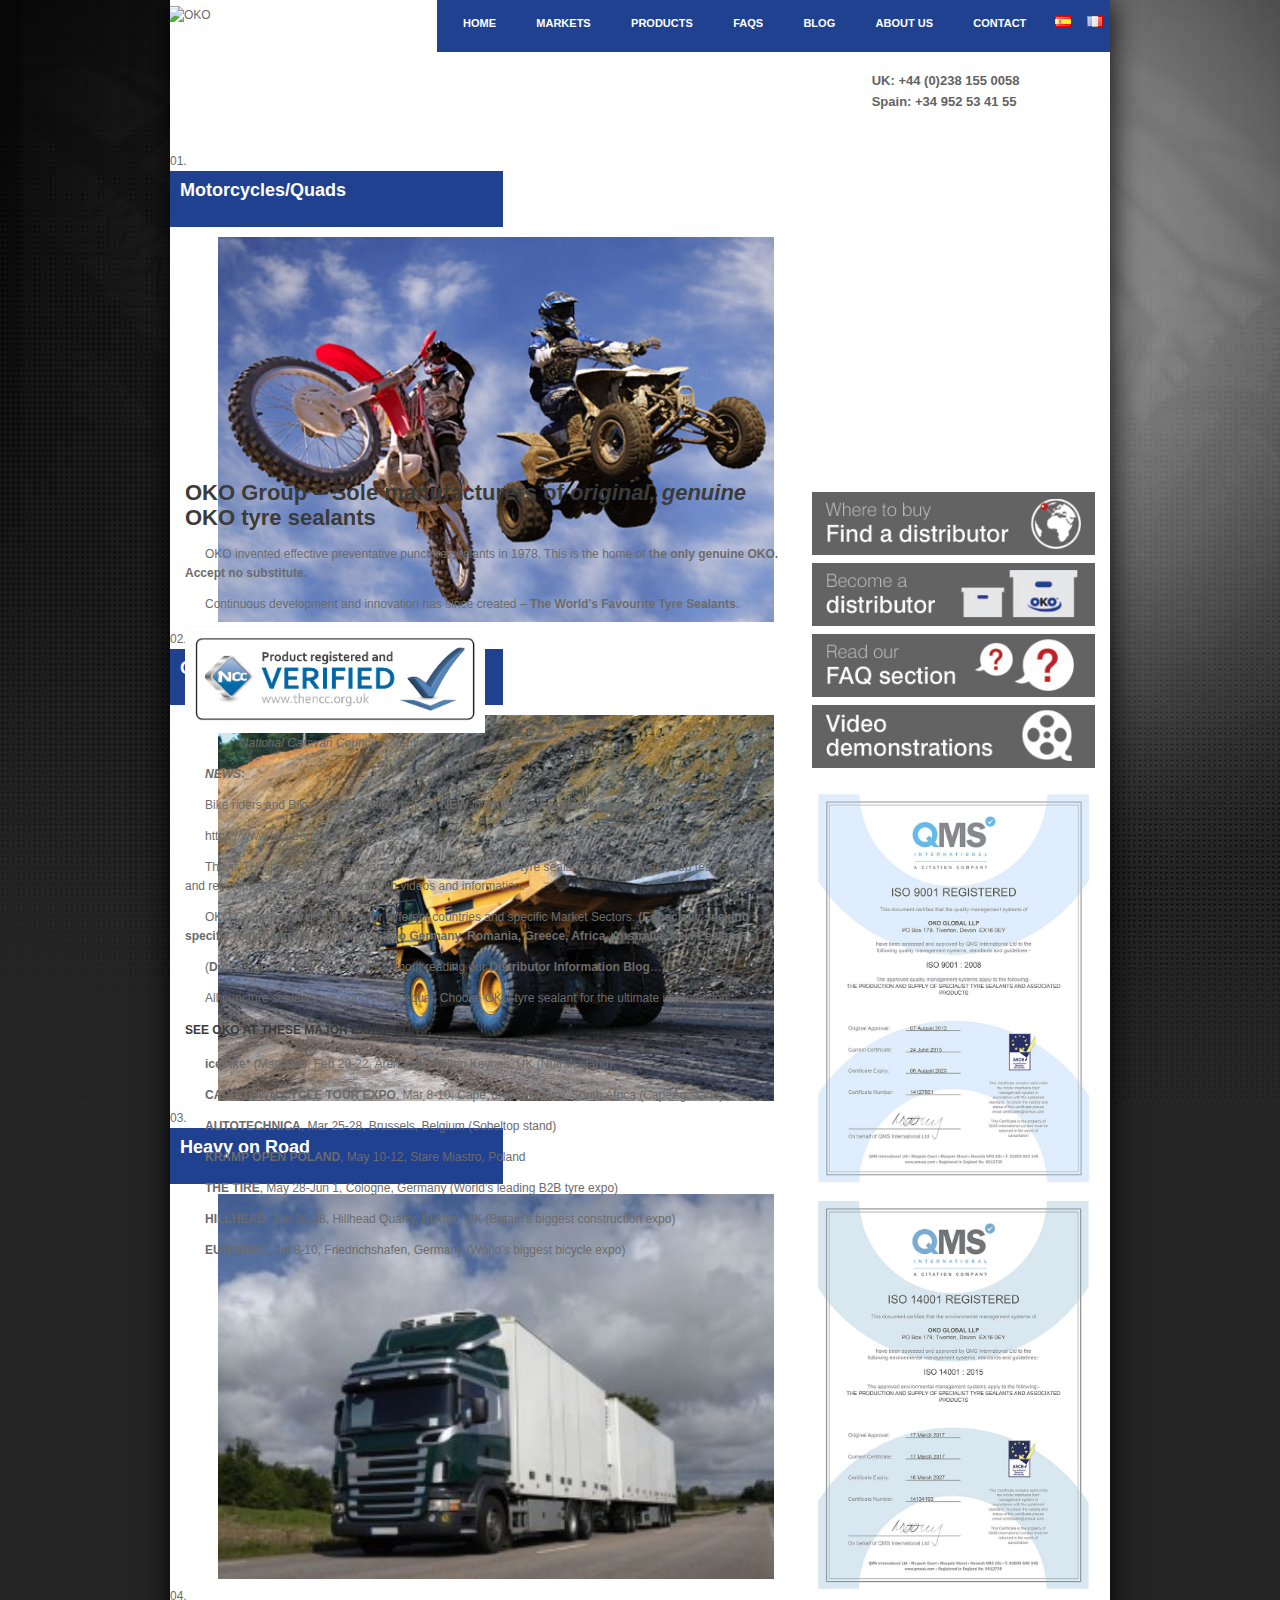
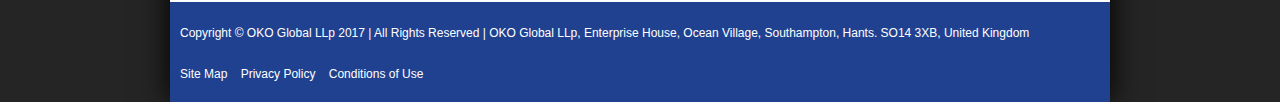
==== index.html @ dd98b9ef "one more test with css for githb pages" ====
<!DOCTYPE html>
<html lang="en">

<head>
    <meta charset="utf-8">
    <meta http-equiv="X-UA-Compatible" content="IE=edge">
    <meta name="viewport" content="width=device-width, initial-scale=1">
    <!-- The above 3 meta tags *must* come first in the head; any other head content must come *after* these tags -->
    <title>Bootstrap 101 Template</title>

    <!-- Bootstrap -->
    <link href="css/bootstrap.min.css" rel="stylesheet">
    <link href="css/liteAccordion.css" rel="stylesheet">
    <link href="css/custom.css" rel="stylesheet">
    <link href="css/larks.css" rel="stylesheet">

    <!-- HTML5 shim and Respond.js for IE8 support of HTML5 elements and media queries -->
    <!-- WARNING: Respond.js doesn't work if you view the page via file:// -->
    <!--[if lt IE 9]>
      <script src="https://oss.maxcdn.com/html5shiv/3.7.3/html5shiv.min.js"></script>
      <script src="https://oss.maxcdn.com/respond/1.4.2/respond.min.js"></script>
    <![endif]-->
</head>

<body>
    <div class="wrapper">
        <!--header starts -->
        <header id="mainHeader" class=" light_menu ">

            <!-- Logo Start -->
            <div id="logo" class="clearfix">



                <a href="http://www.oko.com" style="width:220px;">
                    <img class="default" src="http://www.oko.com/wp-content/uploads/2013/11/OKO-logo4.png" alt="OKO">
                    <img class="retina" src="http://www.oko.com/wp-content/uploads/2013/11/OKO-logo4.png" alt="OKO">
                </a>

            </div>
            <!-- Logo End -->

            <!-- Widgets Start -->
            <div id="headerWidgets" class="clearfix">
                <div class="left clearfix">
                </div>
                <div class="right clearfix">
                </div>
            </div>
            <!-- Widgets End -->

            <!-- Menu Start -->
            <nav class="navbar navbar-default">
                <!-- Brand and toggle get grouped for better mobile display -->
                <div class="navbar-header">
                    <button type="button" class="navbar-toggle collapsed" data-toggle="collapse" data-target="#navItems" aria-expanded="false">
                            <span class="sr-only">Toggle navigation</span>
                            <span class="icon-bar"></span>
                            <span class="icon-bar"></span>
                            <span class="icon-bar"></span>
                        </button>
                    <a class="navbar-brand hidden-sm hidden-lg hidden-md" href="#">Navigation</a>
                </div>

                <!-- Collect the nav links, forms, and other content for toggling -->
                <div class="collapse navbar-collapse" id="navItems">
                    <div id="menu">
                        <ul class="nav navbar-nav navbar-right clearfix" id="menu-menu-1">
                            <li id="menu-item-1115" class="selected menu-item"><a href="http://www.oko.com/">Home</a></li>
                            <li id="menu-item-1133" class="menu-item"><a href="http://www.oko.com/markets/">Markets</a></li>
                            <li id="menu-item-1118" class="menu-item"><a href="http://www.oko.com/products/">Products</a></li>
                            <li id="menu-item-1117" class="menu-item"><a href="http://www.oko.com/faqs/">FAQs</a></li>
                            <li id="menu-item-1151" class="menu-item"><a href="http://www.oko.com/blog/">Blog</a></li>
                            <li id="menu-item-1084" class="menu-item"><a href="http://www.oko.com/about-us/">About Us</a></li>
                            <li id="menu-item-947" class="menu-item"><a href="http://www.oko.com/contact/">Contact</a></li>
                            <li id="menu-item-1461-es" class="menu-item lang-item">
                                <a href="http://www.oko.com/es/"><img src="[data-uri]"
                                        title="Español" alt="Español"></a>
                            </li>
                            <li id="menu-item-1461-fr" class="menu-item lang-item">
                                <a href="http://www.oko.com/fr/"><img src="[data-uri]"
                                        title="Français" alt="Français"></a>
                            </li>
                        </ul>
                    </div>
                </div>
                <!-- /.navbar-collapse -->
            </nav>
            <div class="header-details">
                <div class="row">
                    <div class="col-md-8 col-sm-8 col-xs-12 pull-right">
                        <h3 class="tel">UK: +44 (0)238 155 0058</h3>
                        <h3 class="tel">Spain: +34 952 53 41 55</h3>
                    </div>
                    <div class="col-md-4 col-sm-4">

                        <a class="rbButton light large" href="http://www.oko.com/distributor-portal " target="_self">Distributor Login</a>

                    </div>

                </div>
            </div>
        </header>
        <!--header Ends  -->

        <!--accordion starts  -->
        <div id="acc-slider">
            <ol>
                <li>
                    <h2><span>Motorcycles/Quads</span></h2>
                    <div><img class="img-responsive" src="images/MotorcyclesQuadsAccordion.jpg" alt="MotoQuadsAccordion" style="width:100%;"></div>
                </li>
                <li>
                    <h2><span>OffRoad</span></h2>
                    <div><img class="img-responsive" src="images/OffRoadConstructionA.jpg" alt="OffRoadConstructionA" style="width:100%;"></div>
                </li>
                <li>
                    <h2><span>Heavy on Road</span></h2>
                    <div><img class="img-responsive" src="images/OnRoadHeavyHome.jpg" alt="OnRoadHeavyHome" style="width:100%;"></div>
                </li>
                <li>
                    <h2><span>Light on Road</span></h2>
                    <div><img class="img-responsive" src="images/LightonRoadAccordion.jpg" alt="LightonRoadAccordion" style="width:100%;"></div>
                </li>
                <li>
                    <h2><span>Mobility</span></h2>
                    <div><img class="img-responsive" src="images/mobility.jpg" alt="mobility" style="width:100%;"></div>
                </li>
                <li>
                    <h2><span>Bicycles</span></h2>
                    <div><img class="img-responsive" src="images/bikeAccordion.png" alt="bikeAccordion" style="width:100%;"></div>
                </li>
                <li>
                    <h2><span>Military</span></h2>
                    <div><img class="img-responsive" src="images/military-banner.gif" alt="military-banner" style="width:100%;"></div>
                </li>
                <li>
                    <h2><span>Product Range</span></h2>
                    <div><img class="img-responsive" src="images/OKORangeAccordion.jpg" alt="OKORangeAccordion" style="width:100%;"></div>
                </li>
            </ol>
            <noscript>
                <p>Please enable JavaScript to get the full experience.</p>
            </noscript>
        </div>

        <!-- accordion ends  -->

        <br>

        <!--article starts  -->
        <article id="content" class="clearfix col-md-8 col-sm-8">
            <div class="mailmunch-forms-before-post" style="display: none !important;"></div>
            <div class="clearfix  row-fluid vc_row-fluid"></div>
            <div class="span12 krown-column-container clearfix column_container"></div>
            <div class="clearfix ">
                <div class="wpb_wrapper"></div>
            </div>
            <h3>OKO Group – Sole manufacturers of <em>original, genuine</em> OKO tyre sealants</h3>
            <p>OKO invented effective preventative puncture sealants in 1978. This is the home of <strong>the only genuine OKO. Accept no substitute.</strong></p>
            <p>Continuous development and innovation has since created –&nbsp;<strong>The World’s Favourite Tyre Sealants</strong>.</p>
            <div id="attachment_2654" style="width: 310px" class="wp-caption alignnone">
                <img class="size-medium wp-image-2654" src="images/NCClogo.png" alt="NCC Verified logo" width="300" height="107">
                <p class="wp-caption-text"><em>National Caravan Council – ‘Verified’ logo</em></p>
                <div class="mailmunch-forms-in-post-middle" style="display: none !important;"></div>
            </div>
            <p><strong><em>NEWS</em>:</strong></p>
            <p><b>Bike riders and Bike Dealers: Check out the </b><strong>NEW @OKOBike Facebook page:&nbsp;</strong></p>
            <p><b><a href="https://www.facebook.com/OKOBike/">https://www.facebook.com/OKOBike/</a></b></p>
            <p>This is THE place to see news and stories about OKO bike tyre sealants and the World Cup teams that use and recommend them – packed full with videos and information.</p>
            <p>OKO Group seeks distributors for different countries and specific Market Sectors. <strong>(Especially seeking specific regions in USA and India; also Germany, Romania, Greece, Africa, Australia, New Zealand…)</strong></p>
            <p>(<strong>Don’t sign</strong> with any tyre sealant without reading our <strong>Distributor Information&nbsp;<a href="http://www.oko.com/blog/" target="_blank">Blog</a></strong>…)</p>
            <p>All puncture sealants are not created equal. Choose OKO tyre sealant for the ultimate in protection.</p>
            <h6>SEE OKO AT THESE MAJOR EXHIBITIONS:</h6>
            <p><strong><a href="https://www.icebike.co.uk/">icebike*</a> </strong>(Madison), Feb 20-22, Arena MK, Milton Keynes, UK (Nutrak stand)</p>
            <p><a href="http://expo.capetowncycletour.com/expo-info/admission/" target="_blank"><strong>CAPE TOWN CYCLE TOUR EXPO</strong></a>, Mar 8-10, Cape Town Stadium, South Africa (CapeAg stand)</p>
            <p><a href="http://www.autotechnica.be/en"><strong>AUTOTECHNICA</strong></a>, Mar 25-28, Brussels, Belgium (Sobeltop stand)</p>
            <p><strong>KRAMP OPEN POLAND</strong>, May 10-12, Stare Miastro, Poland</p>
            <p><a href="http://www.thetire-cologne.com/tire/index-2.php"><strong>THE TIRE</strong></a>, May 28-Jun 1, Cologne, Germany (World’s leading B2B tyre expo)</p>
            <p><a href="https://www.hillhead.com/exhibitors/oko-sales-ltd?&amp;searchTerm=oko&amp;searchgroup=libraryentry-exhibitors#/"><strong>HILLHEAD</strong></a>, Jun 26-28, Hillhead Quarry, Buxton, UK (Britain’s biggest construction expo)</p>
            <p><a href="http://www.eurobike-show.com/"><strong>EUROBIKE</strong></a>, Jul 8-10, Friedrichshafen, Germany (World’s biggest bicycle expo)</p>
            <div class="mailmunch-forms-after-post" style="display: none !important;"></div>
            <div style="clear:both;"></div>
        </article>

        <!--article ends  -->

        <!--sidebar  -->
        <div id="rightsidebar" class="widget-area clearfix col-md-4 col-sm-4 " role="complementary">

            <aside id="meta" class="widget links2">

                <aside id="execphp-2" class="widget widget_execphp">
                    <div class="execphpwidget">
                        <ul>
                            <li>
                                <a class="sidebar-link" id="whereto" href="http://www.oko.com/find-a-distributor"></a>
                            </li>
                            <li>
                                <a class="sidebar-link" id="distributor" href="http://www.oko.com/become-a-distributor"></a>
                            </li>
                            <li>
                                <a class="sidebar-link" id="faq" href="http://www.oko.com/faqs"></a>
                            </li>
                            <li>
                                <a class="sidebar-link" id="demonstrations" href="http://www.oko.com/videos"></a>
                            </li>
                        </ul>
                    </div>
                </aside>
            </aside>

            <a href="http://www.oko.com/wp-content/themes/oko2015/includes/images/ISO-9001.jpg" target="_blank"><img class="certificate" src="images/ISO-9001.jpg"></a>
            <a href="http://www.oko.com/wp-content/themes/oko2015/includes/images/ISO-14001.jpg" target="_blank"><img class="certificate" src="images/ISO-14001.jpg"></a>

        </div>

        <!--sidebar ends  -->

        <!--footer starts  -->
        <footer id="customFooter">
            <div class="copyright clearfix">
                <p>Copyright © OKO Global LLp 2017 | All Rights Reserved | OKO Global LLp, Enterprise House, Ocean Village, Southampton, Hants. SO14 3XB, United Kingdom</p>
            </div>

            <ul class="footer-list">
                <li class="inline-list"><a href="http://www.oko.com/sitemap.html "> Site Map </a></li>
                <li class="inline-list"><a href="http://www.oko.com/privacy-notice "> Privacy Policy </a></li>
                <li class="inline-list"><a href="http://www.oko.com/conditions-of-use "> Conditions of Use</a></li>
            </ul>
        </footer>

        <!--footer ends  -->
    </div>

    <!-- jQuery (necessary for Bootstrap's JavaScript plugins) -->
    <script src="https://ajax.googleapis.com/ajax/libs/jquery/1.12.4/jquery.min.js"></script>
    <!-- Include all compiled plugins (below), or include individual files as needed -->
    <script src="js/bootstrap.min.js"></script>
    <script src="js/liteaccordion.jquery.js"></script>
    <script src="js/custom.js"></script>
</body>

</html>
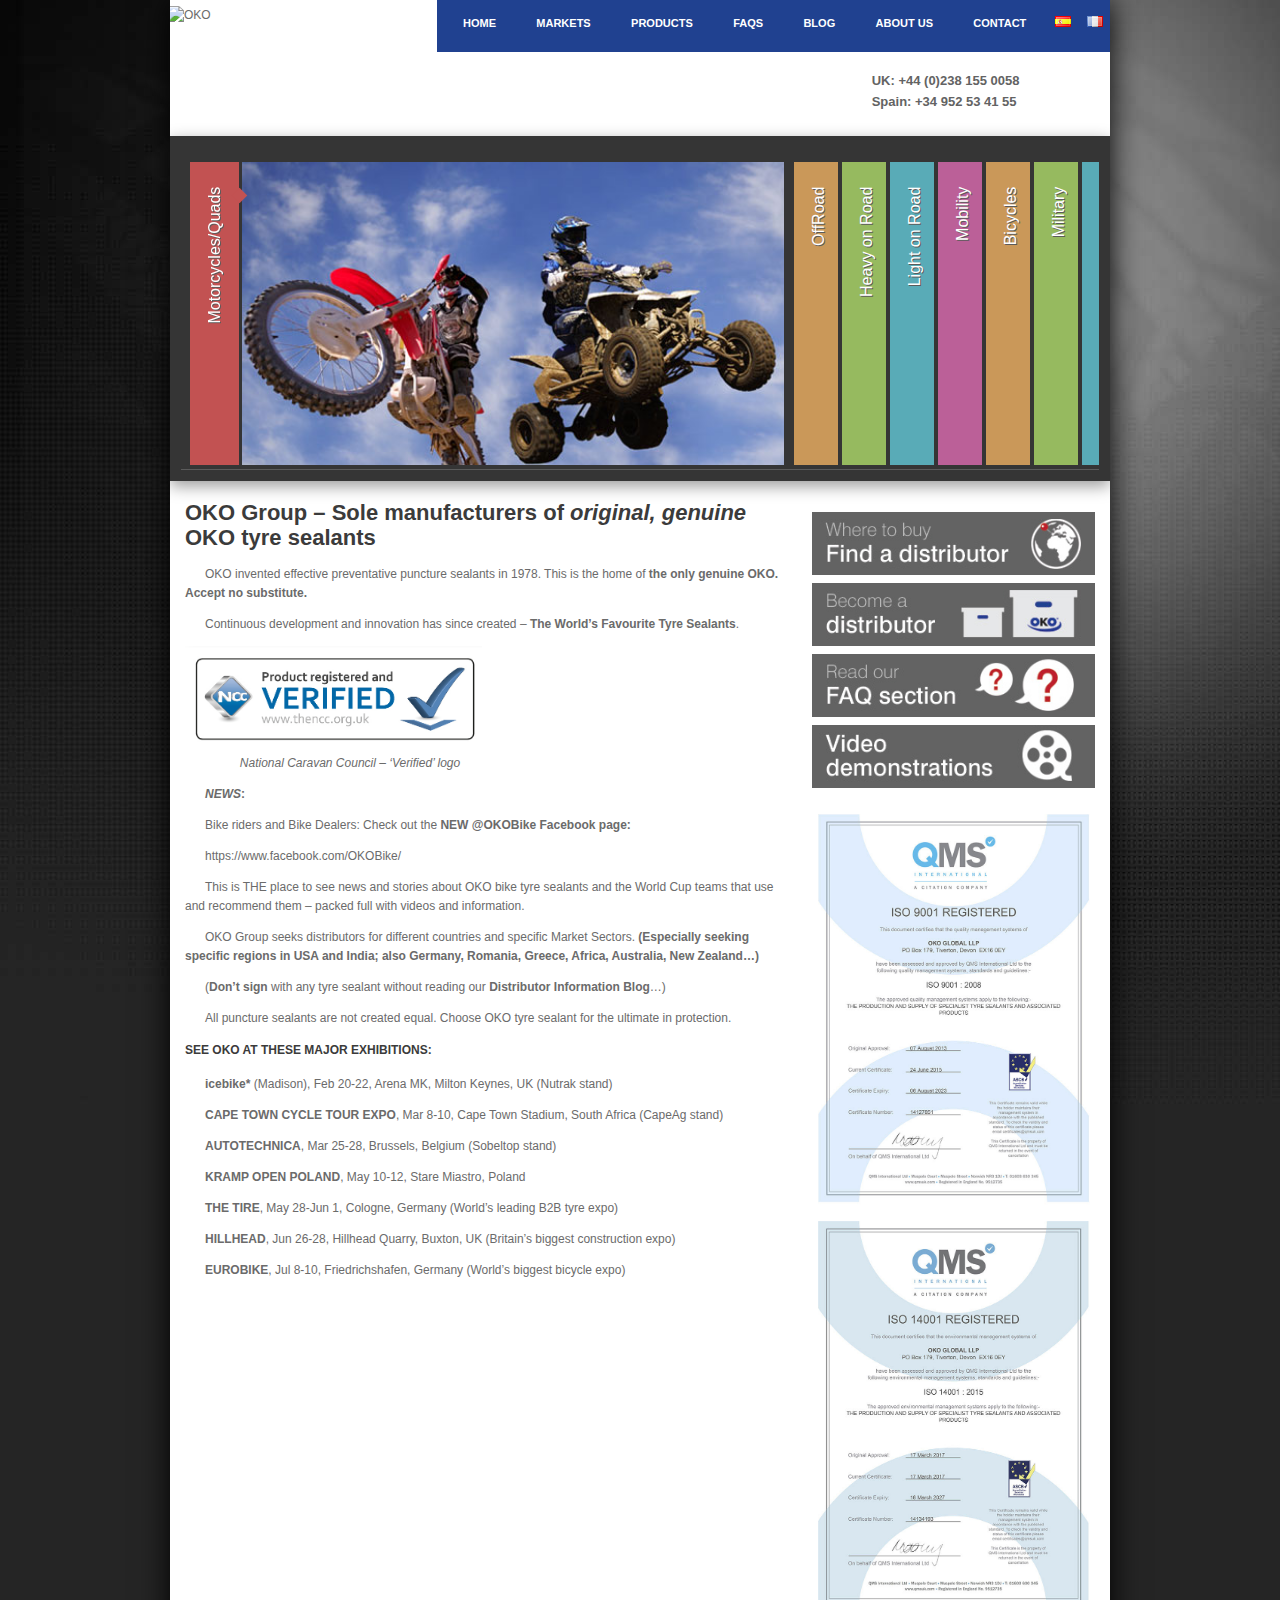
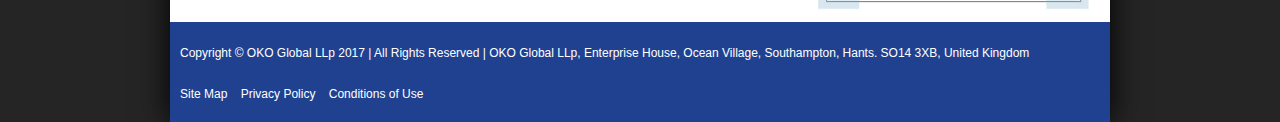
==== commit e198f231: "Update index.html" ====
--- a/index.html
+++ b/index.html
@@ -10,7 +10,7 @@
 
     <!-- Bootstrap -->
     <link href="css/bootstrap.min.css" rel="stylesheet">
-    <link href="css/liteAccordion.css" rel="stylesheet">
+    <link href="css/liteaccordion.css" rel="stylesheet">
     <link href="css/custom.css" rel="stylesheet">
     <link href="css/larks.css" rel="stylesheet">
 
@@ -66,8 +66,8 @@
                 <div class="collapse navbar-collapse" id="navItems">
                     <div id="menu">
                         <ul class="nav navbar-nav navbar-right clearfix" id="menu-menu-1">
-                            <li id="menu-item-1115" class="selected menu-item"><a href="http://www.oko.com/">Home</a></li>
-                            <li id="menu-item-1133" class="menu-item"><a href="http://www.oko.com/markets/">Markets</a></li>
+                            <li id="menu-item-1115" class="selected menu-item"><a href="index.html">Home</a></li>
+                            <li id="menu-item-1133" class="menu-item"><a href="markets.html">Markets</a></li>
                             <li id="menu-item-1118" class="menu-item"><a href="http://www.oko.com/products/">Products</a></li>
                             <li id="menu-item-1117" class="menu-item"><a href="http://www.oko.com/faqs/">FAQs</a></li>
                             <li id="menu-item-1151" class="menu-item"><a href="http://www.oko.com/blog/">Blog</a></li>
@@ -241,4 +241,4 @@
     <script src="js/custom.js"></script>
 </body>
 
-</html>+</html>
--- a/css/liteaccordion.css
+++ b/css/liteaccordion.css
@@ -0,0 +1,482 @@
+@charset 'utf-8';
+
+/*************************************************!
+*
+*   project:    liteAccordion - a horizontal accordion plugin for jQuery
+*   author:     Nicola Hibbert
+*   url:        http://nicolahibbert.com/liteaccordion-v2/
+*   demo:       http://www.nicolahibbert.com/demo/liteAccordion/
+*
+*   Version:    2.1.1
+*   Copyright:  (c) 2010-2012 Nicola Hibbert
+*   Licence:    MIT
+*
+**************************************************/
+
+
+/****************************************** Core */
+
+.liteAccordion {
+    text-align: left;
+    font: 'Helvetica Neue', Verdana, Arial, sans-serif;
+    -webkit-tap-highlight-color: transparent
+}
+
+.liteAccordion>ol {
+    position: relative;
+    overflow: hidden;
+    height: 100%;
+    margin: 0;
+    padding: 0;
+    list-style-type: none
+}
+
+.liteAccordion .slide>h2 {
+    color: black;
+    font-size: 16px;
+    font-weight: normal;
+    margin: 0;
+    z-index: 100;
+    position: absolute;
+    top: 0;
+    left: 0;
+    -webkit-backface-visibility: hidden;
+    /* fixes chrome bug */
+    -webkit-transform: translateX(-100%) rotate(-90deg);
+    -webkit-transform-origin: right top;
+    -moz-transform: translateX(-100%) rotate(-90deg);
+    -moz-transform-origin: right top;
+    -o-transform: translateX(-100%) rotate(-90deg);
+    -o-transform-origin: right top;
+    transform: translateX(-100%) rotate(-90deg);
+    transform-origin: right top;
+}
+
+.liteAccordion .slide>h2 span {
+    display: block;
+    padding-right: 8%;
+    text-align: right;
+    height: 90%;
+    margin-top: 5px;
+    -webkit-user-select: none;
+    -khtml-user-select: none;
+    -moz-user-select: none;
+    -ms-user-select: none;
+    user-select: none;
+}
+
+.liteAccordion .slide>h2 b {
+    display: inline-block;
+    position: absolute;
+    top: 13%;
+    left: 10%;
+    text-align: center;
+    -webkit-transform: rotate(90deg);
+    -moz-transform: rotate(90deg);
+    -o-transform: rotate(90deg);
+    transform: rotate(90deg);
+}
+
+.liteAccordion .slide>h2:hover {
+    cursor: pointer
+}
+
+.liteAccordion .slide>div {
+    height: 100%;
+    position: absolute;
+    top: 0;
+    z-index: 10;
+    overflow: hidden;
+    background: white
+}
+
+.liteAccordion .ap-caption {
+    padding: 10px 15px;
+    position: absolute;
+    bottom: 20px;
+    right: 30px;
+    z-index: 3;
+    background: black;
+    background: rgba(0, 0, 0, 0.7);
+    color: white;
+    -webkit-border-radius: 4px;
+    -moz-border-radius: 4px;
+    border-radius: 4px
+}
+
+.liteAccordion noscript p {
+    padding: 10px;
+    margin: 0;
+    background: white
+}
+
+
+/****************************************** Basic */
+
+.liteAccordion.basic .slide>h2 {
+    background: #333;
+    color: white;
+    line-height: 225%
+}
+
+
+/****************************************** Dark */
+
+.liteAccordion.dark {
+    border: 9px solid #353535;
+    border-bottom-width: 8px;
+    padding: 5px 5px 6px 0;
+    background: #030303;
+    -webkit-box-shadow: 0 -1px 0 #5b5b5b inset, 0 5px 15px rgba(0, 0, 0, 0.4);
+    -moz-box-shadow: 0 -1px 0 #5b5b5b inset, 0 5px 15px rgba(0, 0, 0, 0.4);
+    -ms-box-shadow: 0 -1px 0 #5b5b5b inset, 0 5px 15px rgba(0, 0, 0, 0.4);
+    -o-box-shadow: 0 -1px 0 #5b5b5b inset, 0 5px 15px rgba(0, 0, 0, 0.4);
+    box-shadow: 0 -1px 0 #5b5b5b inset, 0 5px 15px rgba(0, 0, 0, 0.4);
+}
+
+.liteAccordion.dark .slide>h2 {
+    background: #030303;
+    text-shadow: 0 -1px 0 #030303;
+    line-height: 265%
+}
+
+.liteAccordion.dark .slide>h2 span {
+    background: #353535;
+    color: white
+}
+
+.liteAccordion.dark .slide>h2 b {
+    background: #353535;
+    color: #030303;
+    text-shadow: -1px 1px 0 #5b5b5b
+}
+
+.liteAccordion.dark .slide>h2.selected span,
+.liteAccordion.dark .slide>h2.selected span:hover {
+    background: #353535;
+    background: -moz-linear-gradient(left, #353535 0%, #555555 100%);
+    background: -webkit-gradient(linear, left top, right top, color-stop(0%, #353535), color-stop(100%, #555555));
+    background: -webkit-linear-gradient(left, #353535 0%, #555555 100%);
+    background: -o-linear-gradient(left, #353535 0%, #555555 100%);
+    background: -ms-linear-gradient(left, #353535 0%, #555555 100%);
+    background: linear-gradient(left, #353535 0%, #555555 100%);
+    filter: progid: DXImageTransform.Microsoft.gradient( startColorstr='#353535', endColorstr='#555555', GradientType=1);
+}
+
+.liteAccordion.dark .slide>h2.selected b {
+    background: #383838;
+    background: -moz-linear-gradient(top, #3a3a3a 0%, #363636 100%);
+    background: -webkit-gradient(linear, left top, left bottom, color-stop(0%, #3a3a3a), color-stop(100%, #363636));
+    background: -webkit-linear-gradient(top, #3a3a3a 0%, #363636 100%);
+    background: -o-linear-gradient(top, #3a3a3a 0%, #363636 100%);
+    background: -ms-linear-gradient(top, #3a3a3a 0%, #363636 100%);
+    background: linear-gradient(top, #3a3a3a 0%, #363636 100%);
+}
+
+.liteAccordion.dark .slide>div {
+    background: #030303;
+    margin-left: 5px
+}
+
+
+/***************************************** Light */
+
+.liteAccordion.light {
+    border: 9px solid white;
+    border-bottom-width: 8px;
+    padding: 5px 5px 6px 0;
+    background: #a0a0a0;
+    -webkit-box-shadow: -1px -1px 0 #c0c0c0, 1px 1px 0 #c0c0c0, 0 5px 15px rgba(0, 0, 0, 0.4);
+    -moz-box-shadow: -1px -1px 0 #c0c0c0, 1px 1px 0 #c0c0c0, 0 5px 15px rgba(0, 0, 0, 0.4);
+    -ms-box-shadow: -1px -1px 0 #c0c0c0, 1px 1px 0 #c0c0c0, 0 5px 15px rgba(0, 0, 0, 0.4);
+    -o-box-shadow: -1px -1px 0 #c0c0c0, 1px 1px 0 #c0c0c0, 0 5px 15px rgba(0, 0, 0, 0.4);
+    box-shadow: -1px -1px 0 #c0c0c0, 1px 1px 0 #c0c0c0, 0 5px 15px rgba(0, 0, 0, 0.4);
+}
+
+.liteAccordion.light .slide>h2 {
+    background: #a0a0a0;
+    text-shadow: 0 -1px 0 white;
+    line-height: 265%
+}
+
+.liteAccordion.light .slide>h2 span {
+    background: #fcfcfc;
+    background: -moz-linear-gradient(left, #fcfcfc 0%, #ededed 100%);
+    background: -webkit-gradient(linear, left top, right top, color-stop(0%, #fcfcfc), color-stop(100%, #ededed));
+    background: -webkit-linear-gradient(left, #fcfcfc 0%, #ededed 100%);
+    background: -o-linear-gradient(left, #fcfcfc 0%, #ededed 100%);
+    background: -ms-linear-gradient(left, #fcfcfc 0%, #ededed 100%);
+    background: linear-gradient(left, #fcfcfc 0%, #ededed 100%);
+    filter: progid: DXImageTransform.Microsoft.gradient( startColorstr='#fcfcfc', endColorstr='#ededed', GradientType=1);
+    -webkit-box-shadow: -1px -1px 0 #909090 inset, 1px 1px 0 #909090 inset;
+    -moz-box-shadow: -1px -1px 0 #909090 inset, 1px 1px 0 #909090 inset;
+    -o-box-shadow: -1px -1px 0 #909090 inset, 1px 1px 0 #909090 inset;
+    box-shadow: -1px -1px 0 #909090 inset, 1px 1px 0 #909090 inset;
+    color: #909090;
+}
+
+.liteAccordion.light .slide>h2 b {
+    background: #ffffff;
+    color: #909090;
+    text-shadow: -1px 1px 0 white
+}
+
+.liteAccordion.light .slide>h2.selected span,
+.liteAccordion.light .slide h2.selected span:hover,
+.liteAccordion.light .slide>h2.selected b {
+    background: #ffffff
+}
+
+.liteAccordion.light .slide>div {
+    background: #a0a0a0;
+    margin-left: 5px
+}
+
+
+/**************************************** Stitch */
+
+.liteAccordion.stitch {
+    position: relative;
+    padding: 5px 0 5px 5px;
+    border: 11px solid #353535;
+    background: #353535;
+    -webkit-box-shadow: 0 -1px 0 #5b5b5b inset, 0 5px 15px rgba(0, 0, 0, 0.4);
+    -moz-box-shadow: 0 -1px 0 #5b5b5b inset, 0 5px 15px rgba(0, 0, 0, 0.4);
+    -o-box-shadow: 0 -1px 0 #5b5b5b inset, 0 5px 15px rgba(0, 0, 0, 0.4);
+    box-shadow: 0 -1px 0 #5b5b5b inset, 0 5px 15px rgba(0, 0, 0, 0.4);
+}
+
+.liteAccordion.stitch:before {
+    content: '';
+    width: 100%;
+    height: 100%;
+    position: absolute;
+    top: -9px;
+    left: -9px;
+    background: #353535;
+    border: 9px solid transparent;
+    -webkit-border-image: url('bg_stitch.png') 9 repeat;
+    -moz-border-image: url('bg_stitch.png') 9 repeat;
+    -o-border-image: url('bg_stitch.png') 9 repeat;
+    border-image: url('bg_stitch.png') 9 repeat;
+}
+
+.liteAccordion.stitch .slide>h2 {
+    background: #353535
+}
+
+.liteAccordion.stitch .slide>h2 span {
+    height: auto;
+    padding-right: 5%;
+    color: white;
+    text-shadow: -1px 1px 0 #5b5b5b;
+    border: 9px solid transparent;
+    background-image: url('bg_noise.png');
+    margin-top: 0;
+    -webkit-border-image: url('bg_stitch.png') 9 repeat;
+    -moz-border-image: url('bg_stitch.png') 9 repeat;
+    -o-border-image: url('bg_stitch.png') 9 repeat;
+    border-image: url('bg_stitch.png') 9 repeat;
+}
+
+.liteAccordion.stitch .slide>h2.selected:after {
+    content: '';
+    display: block;
+    height: 11px;
+    width: 11px;
+    position: absolute;
+    bottom: -3px;
+    right: 38px;
+    -webkit-transform: rotate(45deg);
+    -moz-transform: rotate(45deg);
+    -o-transform: rotate(45deg);
+    transform: rotate(45deg);
+    -ms-filter: "progid:DXImageTransform.Microsoft.BasicImage(rotation=2)";
+    filter: progid: DXImageTransform.Microsoft.BasicImage(rotation=2);
+    border: 9px solid transparent;
+    border-top: 0;
+    border-left: 0;
+    -webkit-border-image: url('bg_stitch.png') 9 repeat;
+    -moz-border-image: url('bg_stitch.png') 9 repeat;
+    -o-border-image: url('bg_stitch.png') 9 repeat;
+    border-image: url('bg_stitch.png') 9 repeat;
+    background-image: url('bg_noise.png');
+}
+
+.liteAccordion.stitch .slide:nth-child(1)>h2 span,
+.liteAccordion.stitch .slide:nth-child(1)>h2:after {
+    background-color: #c25252
+}
+
+.liteAccordion.stitch .slide:nth-child(2)>h2 span,
+.liteAccordion.stitch .slide:nth-child(2)>h2:after {
+    background-color: #ca9859
+}
+
+.liteAccordion.stitch .slide:nth-child(3)>h2 span,
+.liteAccordion.stitch .slide:nth-child(3)>h2:after {
+    background-color: #96ba5f
+}
+
+.liteAccordion.stitch .slide:nth-child(4)>h2 span,
+.liteAccordion.stitch .slide:nth-child(4)>h2:after {
+    background-color: #59abb7
+}
+
+.liteAccordion.stitch .slide:nth-child(5)>h2 span,
+.liteAccordion.stitch .slide:nth-child(5)>h2:after {
+    background-color: #bb6098
+}
+
+.liteAccordion.stitch .slide:nth-child(6)>h2 span,
+.liteAccordion.stitch .slide:nth-child(6)>h2:after {
+    background-color: #ca9859
+}
+
+.liteAccordion.stitch .slide:nth-child(7)>h2 span,
+.liteAccordion.stitch .slide:nth-child(7)>h2:after {
+    background-color: #96ba5f
+}
+
+.liteAccordion.stitch .slide:nth-child(8)>h2 span,
+.liteAccordion.stitch .slide:nth-child(8)>h2:after {
+    background-color: #59abb7
+}
+
+.liteAccordion.stitch .slide>h2 b {
+    top: 19%;
+    color: white;
+    text-shadow: 1px 1px 0 #5b5b5b
+}
+
+.liteAccordion.stitch .slide>div {
+    margin-right: 6px
+}
+
+.liteAccordion.stitch.rounded>ol {
+    -webkit-border-radius: 0;
+    -moz-border-radius: 0;
+    -ms-border-radius: 0;
+    border-radius: 0
+}
+
+
+/*************************************** Rounded */
+
+.liteAccordion.rounded,
+.rounded>ol {
+    -webkit-border-radius: 6px;
+    -moz-border-radius: 6px;
+    -ms-border-radius: 6px;
+    border-radius: 6px
+}
+
+.liteAccordion.rounded .slide>h2 span {
+    -webkit-border-radius: 4px;
+    -moz-border-radius: 4px;
+    -ms-border-radius: 4px;
+    border-radius: 4px
+}
+
+
+/******************************************** IE */
+
+
+/* stitch */
+
+.liteAccordion.ie.stitch .slide>h2 {
+    line-height: 265%
+}
+
+.liteAccordion.ie.stitch .slide>h2 span {
+    height: 89%;
+    padding-right: 8%
+}
+
+.liteAccordion.ie.stitch .slide>h2.selected:after {
+    display: none
+}
+
+.liteAccordion.ie.stitch .slide-0>h2 span {
+    background-color: #c25252
+}
+
+.liteAccordion.ie.stitch .slide-1>h2 span {
+    background-color: #ca9859
+}
+
+.liteAccordion.ie.stitch .slide-2>h2 span {
+    background-color: #96ba5f
+}
+
+.liteAccordion.ie.stitch .slide-3>h2 span {
+    background-color: #59abb7
+}
+
+.liteAccordion.ie.stitch .slide-4>h2 span {
+    background-color: #bb6098
+}
+
+
+/* transforms */
+
+.liteAccordion.ie7 .slide>h2 {
+    filter: progid: DXImageTransform.Microsoft.BasicImage(rotation=3)
+}
+
+.liteAccordion.ie7 .slide>h2 b {
+    filter: progid: DXImageTransform.Microsoft.BasicImage(rotation=1)
+}
+
+.liteAccordion.ie8 .slide>h2 {
+    filter: none;
+    -ms-filter: "progid:DXImageTransform.Microsoft.BasicImage(rotation=3)";
+    -ms-transform: none
+}
+
+.liteAccordion.ie8 .slide>h2 b {
+    filter: none;
+    -ms-filter: "progid:DXImageTransform.Microsoft.BasicImage(rotation=1)";
+    -ms-transform: none
+}
+
+.liteAccordion.ie9 .slide>h2 {
+    filter: none;
+    -ms-filter: none;
+    -ms-transform: translateX(-100%) rotate(-90deg);
+    -ms-transform-origin: right top
+}
+
+.liteAccordion.ie9 .slide>h2 b {
+    filter: none;
+    -ms-filter: none;
+    -ms-transform: rotate(90deg)
+}
+
+
+/* misc */
+
+.liteAccordion.ie .slide>h2 b {
+    top: 36%;
+    left: 5%
+}
+
+.liteAccordion.ie.dark .slide>h2 b,
+.liteAccordion.ie.light .slide>h2 b {
+    top: 44%
+}
+
+.liteAccordion.ie9.dark .slide>h2.selected span,
+.liteAccordion.ie9.dark .slide>h2.selected span:hover,
+.liteAccordion.light .slide>h2 span {
+    filter: none
+}
+
+.liteAccordion.ie9.stitch {
+    box-shadow: 0 5px 15px rgba(0, 0, 0, 0.4);
+}
+
+.liteAccordion.ie9.stitch .slide>h2 b {
+    top: 0;
+    left: 10%
+}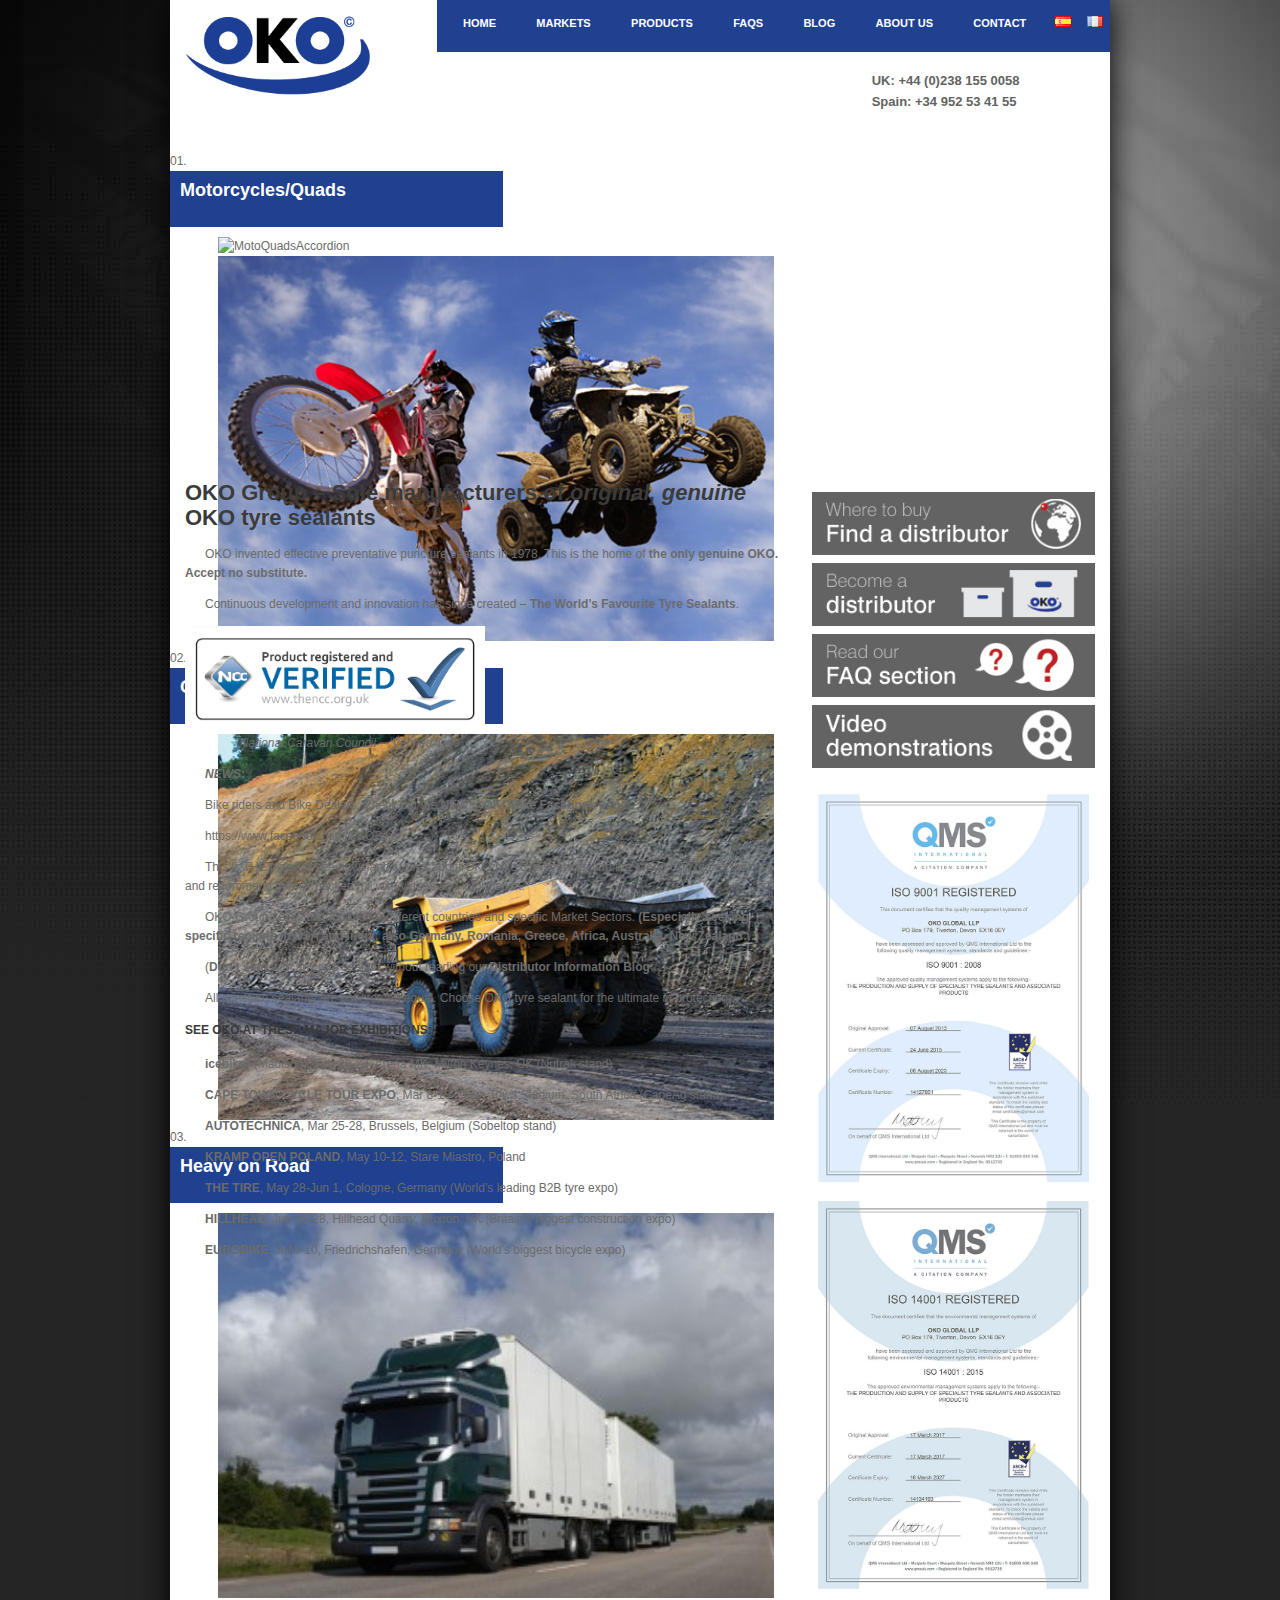
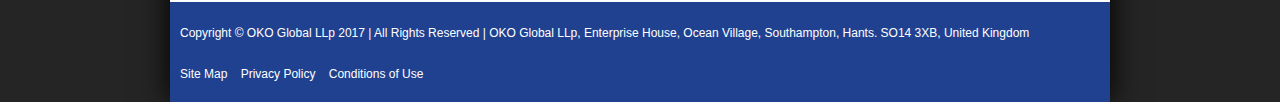
==== commit 2f9f6127: "adding lot of pages" ====
--- a/index.html
+++ b/index.html
@@ -10,7 +10,7 @@
 
     <!-- Bootstrap -->
     <link href="css/bootstrap.min.css" rel="stylesheet">
-    <link href="css/liteaccordion.css" rel="stylesheet">
+    <link href="css/liteAccordion.css" rel="stylesheet">
     <link href="css/custom.css" rel="stylesheet">
     <link href="css/larks.css" rel="stylesheet">
 
@@ -32,9 +32,9 @@
 
 
 
-                <a href="http://www.oko.com" style="width:220px;">
-                    <img class="default" src="http://www.oko.com/wp-content/uploads/2013/11/OKO-logo4.png" alt="OKO">
-                    <img class="retina" src="http://www.oko.com/wp-content/uploads/2013/11/OKO-logo4.png" alt="OKO">
+                <a href="index.html" style="width:220px;">
+                    <img class="default" src="images/OKO-logo4.png" alt="OKO">
+                    <img class="retina" src="images/OKO-logo4.png" alt="OKO">
                 </a>
 
             </div>
@@ -68,11 +68,11 @@
                         <ul class="nav navbar-nav navbar-right clearfix" id="menu-menu-1">
                             <li id="menu-item-1115" class="selected menu-item"><a href="index.html">Home</a></li>
                             <li id="menu-item-1133" class="menu-item"><a href="markets.html">Markets</a></li>
-                            <li id="menu-item-1118" class="menu-item"><a href="http://www.oko.com/products/">Products</a></li>
-                            <li id="menu-item-1117" class="menu-item"><a href="http://www.oko.com/faqs/">FAQs</a></li>
-                            <li id="menu-item-1151" class="menu-item"><a href="http://www.oko.com/blog/">Blog</a></li>
-                            <li id="menu-item-1084" class="menu-item"><a href="http://www.oko.com/about-us/">About Us</a></li>
-                            <li id="menu-item-947" class="menu-item"><a href="http://www.oko.com/contact/">Contact</a></li>
+                            <li id="menu-item-1118" class="menu-item"><a href="products.html">Products</a></li>
+                            <li id="menu-item-1117" class="menu-item"><a href="faqs.html">FAQs</a></li>
+                            <li id="menu-item-1151" class="menu-item"><a href="blog.html">Blog</a></li>
+                            <li id="menu-item-1084" class="menu-item"><a href="about-us.html">About Us</a></li>
+                            <li id="menu-item-947" class="menu-item"><a href="contact.html">Contact</a></li>
                             <li id="menu-item-1461-es" class="menu-item lang-item">
                                 <a href="http://www.oko.com/es/"><img src="[data-uri]"
                                         title="Español" alt="Español"></a>
@@ -108,11 +108,21 @@
             <ol>
                 <li>
                     <h2><span>Motorcycles/Quads</span></h2>
-                    <div><img class="img-responsive" src="images/MotorcyclesQuadsAccordion.jpg" alt="MotoQuadsAccordion" style="width:100%;"></div>
+                    <div>
+                        <a href="http://www.oko.com/markets/motorcycles-quads-2">
+                            <img class="alignnone size-medium wp-image-453" src="http://www.oko.com/wp-content/uploads/2013/12/MotorcyclesQuadsAccordion.jpg" alt="MotoQuadsAccordion"></a><img class="img-responsive" src="images/MotorcyclesQuadsAccordion.jpg"
+                            alt="MotoQuadsAccordion" style="width:100%;">
+                        </a>
+                    </div>
                 </li>
                 <li>
                     <h2><span>OffRoad</span></h2>
-                    <div><img class="img-responsive" src="images/OffRoadConstructionA.jpg" alt="OffRoadConstructionA" style="width:100%;"></div>
+                    <div>
+                        <a href="http://www.oko.com/markets/motorcycles-quads-2">
+                            <img class="img-responsive" src="images/OffRoadConstructionA.jpg" alt="OffRoadConstructionA" style="width:100%;">
+                        </a>
+                    </div>
+
                 </li>
                 <li>
                     <h2><span>Heavy on Road</span></h2>
@@ -194,16 +204,16 @@
                     <div class="execphpwidget">
                         <ul>
                             <li>
-                                <a class="sidebar-link" id="whereto" href="http://www.oko.com/find-a-distributor"></a>
-                            </li>
-                            <li>
-                                <a class="sidebar-link" id="distributor" href="http://www.oko.com/become-a-distributor"></a>
-                            </li>
-                            <li>
-                                <a class="sidebar-link" id="faq" href="http://www.oko.com/faqs"></a>
-                            </li>
-                            <li>
-                                <a class="sidebar-link" id="demonstrations" href="http://www.oko.com/videos"></a>
+                                <a class="sidebar-link" id="whereto" href="find-a-distributor.html"></a>
+                            </li>
+                            <li>
+                                <a class="sidebar-link" id="distributor" href="become-a-distributor.html"></a>
+                            </li>
+                            <li>
+                                <a class="sidebar-link" id="faq" href="faqs.html"></a>
+                            </li>
+                            <li>
+                                <a class="sidebar-link" id="demonstrations" href="videos.html"></a>
                             </li>
                         </ul>
                     </div>
@@ -241,4 +251,4 @@
     <script src="js/custom.js"></script>
 </body>
 
-</html>
+</html>--- a/css/custom.css
+++ b/css/custom.css
@@ -1,4 +1,4 @@
-                                                                                                    /* body {
+                                                                                                        /* body {
     border-top: none !important;
     background: url('../images/oko-bg.jpg') !important;
 }
@@ -45,7 +45,7 @@
     display: none;
     height: auto;
 } */
-                                                                                                /*-----------------------------------------------------------------------------------
+                                                                                                    /*-----------------------------------------------------------------------------------
 
    Theme Name: Goodwork
    Theme URI: http: //demo.krownthemes.com/goodwork-new/
@@ -60,9582 +60,9582 @@
    All HTML/CSS/JAVASCRIPT code is released under Envato's Regular/Extended License (http://themeforest.net/licenses)
 
 -----------------------------------------------------------------------------------*/
-                                                                                                
-                                                                                                @charset "UTF-8";
-                                                                                                /* Eric Meyer's Reset CSS v2.0 - http://cssreset.com */
-                                                                                                
-                                                                                                html,
-                                                                                                body,
-                                                                                                div,
-                                                                                                span,
-                                                                                                applet,
-                                                                                                object,
-                                                                                                iframe,
-                                                                                                h1,
-                                                                                                h2,
-                                                                                                h3,
-                                                                                                h4,
-                                                                                                h5,
-                                                                                                h6,
-                                                                                                p,
-                                                                                                blockquote,
-                                                                                                pre,
-                                                                                                a,
-                                                                                                abbr,
-                                                                                                acronym,
-                                                                                                address,
-                                                                                                big,
-                                                                                                cite,
-                                                                                                code,
-                                                                                                del,
-                                                                                                dfn,
-                                                                                                em,
-                                                                                                img,
-                                                                                                ins,
-                                                                                                kbd,
-                                                                                                q,
-                                                                                                s,
-                                                                                                samp,
-                                                                                                small,
-                                                                                                strike,
-                                                                                                strong,
-                                                                                                sub,
-                                                                                                sup,
-                                                                                                tt,
-                                                                                                var,
-                                                                                                b,
-                                                                                                u,
-                                                                                                i,
-                                                                                                center,
-                                                                                                dl,
-                                                                                                dt,
-                                                                                                dd,
-                                                                                                ol,
-                                                                                                ul,
-                                                                                                li,
-                                                                                                fieldset,
-                                                                                                form,
-                                                                                                label,
-                                                                                                legend,
-                                                                                                table,
-                                                                                                caption,
-                                                                                                tbody,
-                                                                                                tfoot,
-                                                                                                thead,
-                                                                                                tr,
-                                                                                                th,
-                                                                                                td,
-                                                                                                article,
-                                                                                                aside,
-                                                                                                canvas,
-                                                                                                details,
-                                                                                                embed,
-                                                                                                figure,
-                                                                                                figcaption,
-                                                                                                footer,
-                                                                                                header,
-                                                                                                hgroup,
-                                                                                                menu,
-                                                                                                nav,
-                                                                                                output,
-                                                                                                ruby,
-                                                                                                section,
-                                                                                                summary,
-                                                                                                time,
-                                                                                                mark,
-                                                                                                audio,
-                                                                                                video {
-                                                                                                    border: 0;
-                                                                                                    font-size: 100%;
-                                                                                                    font: inherit;
-                                                                                                    vertical-align: baseline;
-                                                                                                    margin: 0;
-                                                                                                    padding: 0
-                                                                                                }
-                                                                                                
-                                                                                                article,
-                                                                                                aside,
-                                                                                                details,
-                                                                                                figcaption,
-                                                                                                figure,
-                                                                                                footer,
-                                                                                                header,
-                                                                                                hgroup,
-                                                                                                menu,
-                                                                                                nav,
-                                                                                                section {
-                                                                                                    display: block
-                                                                                                }
-                                                                                                
-                                                                                                body {
-                                                                                                    line-height: 1
-                                                                                                }
-                                                                                                
-                                                                                                ol,
-                                                                                                ul {
-                                                                                                    list-style: none
-                                                                                                }
-                                                                                                
-                                                                                                blockquote,
-                                                                                                q {
-                                                                                                    quotes: none
-                                                                                                }
-                                                                                                
-                                                                                                blockquote:before,
-                                                                                                blockquote:after,
-                                                                                                q:before,
-                                                                                                q:after {
-                                                                                                    content: none
-                                                                                                }
-                                                                                                
-                                                                                                table {
-                                                                                                    border-collapse: collapse;
-                                                                                                    border-spacing: 0
-                                                                                                }
-                                                                                                
-                                                                                                a {
-                                                                                                    text-decoration: none
-                                                                                                }
-                                                                                                
-                                                                                                *:focus {
-                                                                                                    outline: none
-                                                                                                }
-                                                                                                
-                                                                                                .clearfix:after,
-                                                                                                form:after,
-                                                                                                .row-fluid:after,
-                                                                                                .payment_methods li:after {
-                                                                                                    content: ".";
-                                                                                                    display: block;
-                                                                                                    clear: both;
-                                                                                                    visibility: hidden;
-                                                                                                    line-height: 0;
-                                                                                                    height: 0;
-                                                                                                }
-                                                                                                
-                                                                                                .clearfix,
-                                                                                                form,
-                                                                                                .payment_methods li {
-                                                                                                    display: inline-block;
-                                                                                                }
-                                                                                                
-                                                                                                html[xmlns] .clearfix,
-                                                                                                .row-fluid {
-                                                                                                    display: block;
-                                                                                                }
-                                                                                                
-                                                                                                * html .clearfix {
-                                                                                                    height: 1%;
-                                                                                                }
-                                                                                                /* ---------------------------------------------------------------------------------
+                                                                                                    
+                                                                                                    @charset "UTF-8";
+                                                                                                    /* Eric Meyer's Reset CSS v2.0 - http://cssreset.com */
+                                                                                                    
+                                                                                                    html,
+                                                                                                    body,
+                                                                                                    div,
+                                                                                                    span,
+                                                                                                    applet,
+                                                                                                    object,
+                                                                                                    iframe,
+                                                                                                    h1,
+                                                                                                    h2,
+                                                                                                    h3,
+                                                                                                    h4,
+                                                                                                    h5,
+                                                                                                    h6,
+                                                                                                    p,
+                                                                                                    blockquote,
+                                                                                                    pre,
+                                                                                                    a,
+                                                                                                    abbr,
+                                                                                                    acronym,
+                                                                                                    address,
+                                                                                                    big,
+                                                                                                    cite,
+                                                                                                    code,
+                                                                                                    del,
+                                                                                                    dfn,
+                                                                                                    em,
+                                                                                                    img,
+                                                                                                    ins,
+                                                                                                    kbd,
+                                                                                                    q,
+                                                                                                    s,
+                                                                                                    samp,
+                                                                                                    small,
+                                                                                                    strike,
+                                                                                                    strong,
+                                                                                                    sub,
+                                                                                                    sup,
+                                                                                                    tt,
+                                                                                                    var,
+                                                                                                    b,
+                                                                                                    u,
+                                                                                                    i,
+                                                                                                    center,
+                                                                                                    dl,
+                                                                                                    dt,
+                                                                                                    dd,
+                                                                                                    ol,
+                                                                                                    ul,
+                                                                                                    li,
+                                                                                                    fieldset,
+                                                                                                    form,
+                                                                                                    label,
+                                                                                                    legend,
+                                                                                                    table,
+                                                                                                    caption,
+                                                                                                    tbody,
+                                                                                                    tfoot,
+                                                                                                    thead,
+                                                                                                    tr,
+                                                                                                    th,
+                                                                                                    td,
+                                                                                                    article,
+                                                                                                    aside,
+                                                                                                    canvas,
+                                                                                                    details,
+                                                                                                    embed,
+                                                                                                    figure,
+                                                                                                    figcaption,
+                                                                                                    footer,
+                                                                                                    header,
+                                                                                                    hgroup,
+                                                                                                    menu,
+                                                                                                    nav,
+                                                                                                    output,
+                                                                                                    ruby,
+                                                                                                    section,
+                                                                                                    summary,
+                                                                                                    time,
+                                                                                                    mark,
+                                                                                                    audio,
+                                                                                                    video {
+                                                                                                        border: 0;
+                                                                                                        font-size: 100%;
+                                                                                                        font: inherit;
+                                                                                                        vertical-align: baseline;
+                                                                                                        margin: 0;
+                                                                                                        padding: 0
+                                                                                                    }
+                                                                                                    
+                                                                                                    article,
+                                                                                                    aside,
+                                                                                                    details,
+                                                                                                    figcaption,
+                                                                                                    figure,
+                                                                                                    footer,
+                                                                                                    header,
+                                                                                                    hgroup,
+                                                                                                    menu,
+                                                                                                    nav,
+                                                                                                    section {
+                                                                                                        display: block
+                                                                                                    }
+                                                                                                    
+                                                                                                    body {
+                                                                                                        line-height: 1
+                                                                                                    }
+                                                                                                    
+                                                                                                    ol,
+                                                                                                    ul {
+                                                                                                        list-style: none
+                                                                                                    }
+                                                                                                    
+                                                                                                    blockquote,
+                                                                                                    q {
+                                                                                                        quotes: none
+                                                                                                    }
+                                                                                                    
+                                                                                                    blockquote:before,
+                                                                                                    blockquote:after,
+                                                                                                    q:before,
+                                                                                                    q:after {
+                                                                                                        content: none
+                                                                                                    }
+                                                                                                    
+                                                                                                    table {
+                                                                                                        border-collapse: collapse;
+                                                                                                        border-spacing: 0
+                                                                                                    }
+                                                                                                    
+                                                                                                    a {
+                                                                                                        text-decoration: none
+                                                                                                    }
+                                                                                                    
+                                                                                                    *:focus {
+                                                                                                        outline: none
+                                                                                                    }
+                                                                                                    
+                                                                                                    .clearfix:after,
+                                                                                                    form:after,
+                                                                                                    .row-fluid:after,
+                                                                                                    .payment_methods li:after {
+                                                                                                        content: ".";
+                                                                                                        display: block;
+                                                                                                        clear: both;
+                                                                                                        visibility: hidden;
+                                                                                                        line-height: 0;
+                                                                                                        height: 0;
+                                                                                                    }
+                                                                                                    
+                                                                                                    .clearfix,
+                                                                                                    form,
+                                                                                                    .payment_methods li {
+                                                                                                        display: inline-block;
+                                                                                                    }
+                                                                                                    
+                                                                                                    html[xmlns] .clearfix,
+                                                                                                    .row-fluid {
+                                                                                                        display: block;
+                                                                                                    }
+                                                                                                    
+                                                                                                    * html .clearfix {
+                                                                                                        height: 1%;
+                                                                                                    }
+                                                                                                    /* ---------------------------------------------------------------------------------
 ------------------------------   GENERAL RULES   ----------------------------------
 ------------------------------------------------------------------------------------*/
-                                                                                                
-                                                                                                .wrapper {
-                                                                                                    width: 940px;
-                                                                                                    margin: auto;
-                                                                                                    padding-bottom: 100px;
-                                                                                                    overflow: auto;
-                                                                                                }
-                                                                                                
-                                                                                                body {
-                                                                                                    background: #FFF;
-                                                                                                    border-top: 5px solid #3B3B3B;
-                                                                                                    overflow-x: hidden;
-                                                                                                }
-                                                                                                
-                                                                                                a {
-                                                                                                    color: #6B6B6B;
-                                                                                                }
-                                                                                                
-                                                                                                .no-touch a:hover {
-                                                                                                    color: #FD4326;
-                                                                                                }
-                                                                                                
-                                                                                                .left {
-                                                                                                    float: left;
-                                                                                                }
-                                                                                                
-                                                                                                .right {
-                                                                                                    float: right;
-                                                                                                }
-                                                                                                
-                                                                                                p,
-                                                                                                ul,
-                                                                                                ol {
-                                                                                                    margin: 12px 0;
-                                                                                                }
-                                                                                                
-                                                                                                * {
-                                                                                                    box-sizing: border-box;
-                                                                                                    -moz-box-sizing: border-box;
-                                                                                                    -webkit-box-sizing: border-box;
-                                                                                                }
-                                                                                                
-                                                                                                .rbText>*:first-child,
-                                                                                                .rbTextIcon>div>*:first-child,
-                                                                                                .single .excerpt>*:first-child {
-                                                                                                    margin-top: 0;
-                                                                                                }
-                                                                                                
-                                                                                                .rbText>*:last-child,
-                                                                                                .rbTextIcon>div>*:last-child,
-                                                                                                .single .excerpt>*:last-child {
-                                                                                                    margin-bottom: 0;
-                                                                                                }
-                                                                                                
-                                                                                                .ffirst {
-                                                                                                    padding-left: 0 !important;
-                                                                                                }
-                                                                                                
-                                                                                                .flast {
-                                                                                                    padding-right: 0 !important;
-                                                                                                }
-                                                                                                
-                                                                                                .alignleft {
-                                                                                                    float: left;
-                                                                                                }
-                                                                                                
-                                                                                                .alignright {
-                                                                                                    float: right;
-                                                                                                }
-                                                                                                
-                                                                                                .responsiveimg {
-                                                                                                    width: 100%;
-                                                                                                    height: auto;
-                                                                                                    float: left;
-                                                                                                }
-                                                                                                
-                                                                                                .aligncenter {
-                                                                                                    display: block;
-                                                                                                    margin: auto;
-                                                                                                }
-                                                                                                
-                                                                                                iframe {
-                                                                                                    width: 100%;
-                                                                                                }
-                                                                                                /* Page Title */
-                                                                                                
-                                                                                                #pageTitle {
-                                                                                                    padding-bottom: 30px;
-                                                                                                    border-bottom: 1px solid #E9E9E9;
-                                                                                                    margin: 30px 0 50px;
-                                                                                                    position: relative;
-                                                                                                }
-                                                                                                
-                                                                                                #pageTitle h1,
-                                                                                                #pageTitle h2 {
-                                                                                                    font-size: 20px;
-                                                                                                    color: #3B3B3B;
-                                                                                                    font-weight: 0;
-                                                                                                    line-height: 26px;
-                                                                                                    font-weight: normal;
-                                                                                                    float: left;
-                                                                                                    margin: 0;
-                                                                                                }
-                                                                                                
-                                                                                                #pageTitle a {
-                                                                                                    font-style: italic;
-                                                                                                    color: #ACACAC;
-                                                                                                    float: right;
-                                                                                                    margin-top: 2px;
-                                                                                                }
-                                                                                                
-                                                                                                .no-touch #pageTitle a:hover {
-                                                                                                    color: #FD4326;
-                                                                                                }
-                                                                                                
-                                                                                                #pageTitle a:after {
-                                                                                                    content: " →";
-                                                                                                    font-size: 14px;
-                                                                                                }
-                                                                                                
-                                                                                                .postsNav {
-                                                                                                    float: right;
-                                                                                                }
-                                                                                                
-                                                                                                .postsNav span {
-                                                                                                    display: inline-block;
-                                                                                                    margin: 2px 0 0 10px;
-                                                                                                    color: #ACACAC;
-                                                                                                }
-                                                                                                
-                                                                                                .postsNav span:first-child:not(:last-child):after {
-                                                                                                    content: "|";
-                                                                                                    margin-left: 10px;
-                                                                                                }
-                                                                                                
-                                                                                                .postsNav span.next a:after {
-                                                                                                    content: " →" !important;
-                                                                                                }
-                                                                                                
-                                                                                                .postsNav span.prev a:before {
-                                                                                                    content: "← " !important;
-                                                                                                    font-size: 14px;
-                                                                                                }
-                                                                                                
-                                                                                                .postsNav span.prev a:after {
-                                                                                                    display: none !important;
-                                                                                                }
-                                                                                                
-                                                                                                .postsNav a {
-                                                                                                    float: none !important;
-                                                                                                }
-                                                                                                /* ------------------------
+                                                                                                    
+                                                                                                    .wrapper {
+                                                                                                        width: 940px;
+                                                                                                        margin: auto;
+                                                                                                        padding-bottom: 100px;
+                                                                                                        overflow: auto;
+                                                                                                    }
+                                                                                                    
+                                                                                                    body {
+                                                                                                        background: #FFF;
+                                                                                                        border-top: 5px solid #3B3B3B;
+                                                                                                        overflow-x: hidden;
+                                                                                                    }
+                                                                                                    
+                                                                                                    a {
+                                                                                                        color: #6B6B6B;
+                                                                                                    }
+                                                                                                    
+                                                                                                    .no-touch a:hover {
+                                                                                                        color: #FD4326;
+                                                                                                    }
+                                                                                                    
+                                                                                                    .left {
+                                                                                                        float: left;
+                                                                                                    }
+                                                                                                    
+                                                                                                    .right {
+                                                                                                        float: right;
+                                                                                                    }
+                                                                                                    
+                                                                                                    p,
+                                                                                                    ul,
+                                                                                                    ol {
+                                                                                                        margin: 12px 0;
+                                                                                                    }
+                                                                                                    
+                                                                                                    * {
+                                                                                                        box-sizing: border-box;
+                                                                                                        -moz-box-sizing: border-box;
+                                                                                                        -webkit-box-sizing: border-box;
+                                                                                                    }
+                                                                                                    
+                                                                                                    .rbText>*:first-child,
+                                                                                                    .rbTextIcon>div>*:first-child,
+                                                                                                    .single .excerpt>*:first-child {
+                                                                                                        margin-top: 0;
+                                                                                                    }
+                                                                                                    
+                                                                                                    .rbText>*:last-child,
+                                                                                                    .rbTextIcon>div>*:last-child,
+                                                                                                    .single .excerpt>*:last-child {
+                                                                                                        margin-bottom: 0;
+                                                                                                    }
+                                                                                                    
+                                                                                                    .ffirst {
+                                                                                                        padding-left: 0 !important;
+                                                                                                    }
+                                                                                                    
+                                                                                                    .flast {
+                                                                                                        padding-right: 0 !important;
+                                                                                                    }
+                                                                                                    
+                                                                                                    .alignleft {
+                                                                                                        float: left;
+                                                                                                    }
+                                                                                                    
+                                                                                                    .alignright {
+                                                                                                        float: right;
+                                                                                                    }
+                                                                                                    
+                                                                                                    .responsiveimg {
+                                                                                                        width: 100%;
+                                                                                                        height: auto;
+                                                                                                        float: left;
+                                                                                                    }
+                                                                                                    
+                                                                                                    .aligncenter {
+                                                                                                        display: block;
+                                                                                                        margin: auto;
+                                                                                                    }
+                                                                                                    
+                                                                                                    iframe {
+                                                                                                        width: 100%;
+                                                                                                    }
+                                                                                                    /* Page Title */
+                                                                                                    
+                                                                                                    #pageTitle {
+                                                                                                        padding-bottom: 30px;
+                                                                                                        border-bottom: 1px solid #E9E9E9;
+                                                                                                        margin: 30px 0 50px;
+                                                                                                        position: relative;
+                                                                                                    }
+                                                                                                    
+                                                                                                    #pageTitle h1,
+                                                                                                    #pageTitle h2 {
+                                                                                                        font-size: 20px;
+                                                                                                        color: #3B3B3B;
+                                                                                                        font-weight: 0;
+                                                                                                        line-height: 26px;
+                                                                                                        font-weight: normal;
+                                                                                                        float: left;
+                                                                                                        margin: 0;
+                                                                                                    }
+                                                                                                    
+                                                                                                    #pageTitle a {
+                                                                                                        font-style: italic;
+                                                                                                        color: #ACACAC;
+                                                                                                        float: right;
+                                                                                                        margin-top: 2px;
+                                                                                                    }
+                                                                                                    
+                                                                                                    .no-touch #pageTitle a:hover {
+                                                                                                        color: #FD4326;
+                                                                                                    }
+                                                                                                    
+                                                                                                    #pageTitle a:after {
+                                                                                                        content: " →";
+                                                                                                        font-size: 14px;
+                                                                                                    }
+                                                                                                    
+                                                                                                    .postsNav {
+                                                                                                        float: right;
+                                                                                                    }
+                                                                                                    
+                                                                                                    .postsNav span {
+                                                                                                        display: inline-block;
+                                                                                                        margin: 2px 0 0 10px;
+                                                                                                        color: #ACACAC;
+                                                                                                    }
+                                                                                                    
+                                                                                                    .postsNav span:first-child:not(:last-child):after {
+                                                                                                        content: "|";
+                                                                                                        margin-left: 10px;
+                                                                                                    }
+                                                                                                    
+                                                                                                    .postsNav span.next a:after {
+                                                                                                        content: " →" !important;
+                                                                                                    }
+                                                                                                    
+                                                                                                    .postsNav span.prev a:before {
+                                                                                                        content: "← " !important;
+                                                                                                        font-size: 14px;
+                                                                                                    }
+                                                                                                    
+                                                                                                    .postsNav span.prev a:after {
+                                                                                                        display: none !important;
+                                                                                                    }
+                                                                                                    
+                                                                                                    .postsNav a {
+                                                                                                        float: none !important;
+                                                                                                    }
+                                                                                                    /* ------------------------
 -----   Boxed Layout   -----
 ------------------------------*/
-                                                                                                
-                                                                                                .boxed {
-                                                                                                    background: #F7F7F7;
-                                                                                                }
-                                                                                                
-                                                                                                .boxed body {
-                                                                                                    width: 1054px;
-                                                                                                    margin: auto !important;
-                                                                                                }
-                                                                                                
-                                                                                                html.boxed.image {
-                                                                                                    background-repeat: no-repeat;
-                                                                                                    background-position: center center;
-                                                                                                    background-attachment: fixed;
-                                                                                                    -webkit-background-size: cover;
-                                                                                                    -moz-background-size: cover;
-                                                                                                    -o-background-size: cover;
-                                                                                                    background-size: cover;
-                                                                                                }
-                                                                                                
-                                                                                                html.boxed.pattern {
-                                                                                                    background-repeat: repeat;
-                                                                                                    background-position: 0 0;
-                                                                                                    background-attachment: fixed;
-                                                                                                }
-                                                                                                /* ------------------------
+                                                                                                    
+                                                                                                    .boxed {
+                                                                                                        background: #F7F7F7;
+                                                                                                    }
+                                                                                                    
+                                                                                                    .boxed body {
+                                                                                                        width: 1054px;
+                                                                                                        margin: auto !important;
+                                                                                                    }
+                                                                                                    
+                                                                                                    html.boxed.image {
+                                                                                                        background-repeat: no-repeat;
+                                                                                                        background-position: center center;
+                                                                                                        background-attachment: fixed;
+                                                                                                        -webkit-background-size: cover;
+                                                                                                        -moz-background-size: cover;
+                                                                                                        -o-background-size: cover;
+                                                                                                        background-size: cover;
+                                                                                                    }
+                                                                                                    
+                                                                                                    html.boxed.pattern {
+                                                                                                        background-repeat: repeat;
+                                                                                                        background-position: 0 0;
+                                                                                                        background-attachment: fixed;
+                                                                                                    }
+                                                                                                    /* ------------------------
 -----   Column Containers  -----
 ------------------------------*/
-                                                                                                
-                                                                                                #content>section,
-                                                                                                #content>div,
-                                                                                                #content>blockquote,
-                                                                                                #content>article,
-                                                                                                #content>article,
-                                                                                                #content>.title {
-                                                                                                    margin-bottom: 80px;
-                                                                                                }
-                                                                                                
-                                                                                                .row-fluid {
-                                                                                                    margin: 0 -10px;
-                                                                                                }
-                                                                                                
-                                                                                                .lessMargin {
-                                                                                                    margin-bottom: -40px;
-                                                                                                }
-                                                                                                
-                                                                                                .column_container {
-                                                                                                    float: left;
-                                                                                                    display: block;
-                                                                                                    padding: 0 10px;
-                                                                                                    position: relative;
-                                                                                                }
-                                                                                                
-                                                                                                .span3 {
-                                                                                                    width: 25%;
-                                                                                                }
-                                                                                                
-                                                                                                .span4 {
-                                                                                                    width: 33.33%;
-                                                                                                }
-                                                                                                
-                                                                                                .span6 {
-                                                                                                    width: 50%;
-                                                                                                }
-                                                                                                
-                                                                                                .span8 {
-                                                                                                    width: 66.34%;
-                                                                                                }
-                                                                                                
-                                                                                                .span9 {
-                                                                                                    width: 75%;
-                                                                                                }
-                                                                                                
-                                                                                                .span12 {
-                                                                                                    width: 100%;
-                                                                                                }
-                                                                                                /* ------------------------
------   Typography   -----
-------------------------------*/
-                                                                                                
-                                                                                                h1,
-                                                                                                h2,
-                                                                                                h3,
-                                                                                                h4,
-                                                                                                h5,
-                                                                                                h6 {
-                                                                                                    font-family: Arial, sans-serif;
-                                                                                                    font-weight: bold;
-                                                                                                    margin-bottom: 15px;
-                                                                                                    color: #3B3B3B;
-                                                                                                }
-                                                                                                
-                                                                                                h1 {
-                                                                                                    font-size: 42px;
-                                                                                                    line-height: 44px;
-                                                                                                }
-                                                                                                
-                                                                                                h2 {
-                                                                                                    font-size: 28px;
-                                                                                                    line-height: 31px;
-                                                                                                }
-                                                                                                
-                                                                                                h3 {
-                                                                                                    font-size: 22px;
-                                                                                                    line-height: 25px;
-                                                                                                }
-                                                                                                
-                                                                                                h4 {
-                                                                                                    font-size: 18px;
-                                                                                                    line-height: 22px;
-                                                                                                }
-                                                                                                
-                                                                                                h5 {
-                                                                                                    font-size: 16px;
-                                                                                                    line-height: 21px;
-                                                                                                }
-                                                                                                
-                                                                                                h6 {
-                                                                                                    font-size: 12px;
-                                                                                                    line-height: 20px;
-                                                                                                }
-                                                                                                
-                                                                                                em {
-                                                                                                    font-style: italic;
-                                                                                                }
-                                                                                                
-                                                                                                strong {
-                                                                                                    font-weight: bold;
-                                                                                                }
-                                                                                                
-                                                                                                body,
-                                                                                                .rbStats.pie h5,
-                                                                                                .rbStats.bars h5,
-                                                                                                .rbTwitter>a h5 {
-                                                                                                    font: 12px/19px Arial, sans-serif;
-                                                                                                    color: #6B6B6B;
-                                                                                                }
-                                                                                                
-                                                                                                .rbSmall {
-                                                                                                    font-size: 10px;
-                                                                                                }
-                                                                                                
-                                                                                                .rbLarge {
-                                                                                                    font-size: 16px;
-                                                                                                    line-height: 24px;
-                                                                                                }
-                                                                                                
-                                                                                                .rbHighlight.yellow,
-                                                                                                mark {
-                                                                                                    background: #FAE989;
-                                                                                                    color: #6B6B6B;
-                                                                                                    padding: 2px 3px;
-                                                                                                }
-                                                                                                
-                                                                                                .rbHighlight.black {
-                                                                                                    background: #3B3B3B;
-                                                                                                    color: #FFF;
-                                                                                                    padding: 2px 3px;
-                                                                                                }
-                                                                                                
-                                                                                                .rbDropcap.square {
-                                                                                                    width: 49px;
-                                                                                                    height: 49px;
-                                                                                                    float: left;
-                                                                                                    background: #6B6B6B;
-                                                                                                    color: #FFF;
-                                                                                                    font-size: 36px;
-                                                                                                    font-weight: bold;
-                                                                                                    padding: 16px 12px 12px;
-                                                                                                    text-align: center;
-                                                                                                    margin: 3px 10px 5px 0;
-                                                                                                }
-                                                                                                
-                                                                                                .rbDropcap.default {
-                                                                                                    font-size: 66px;
-                                                                                                    margin: 3px 10px 0 -3px;
-                                                                                                    font-weight: bold;
-                                                                                                    float: left;
-                                                                                                    line-height: 53px;
-                                                                                                }
-                                                                                                
-                                                                                                blockquote {
-                                                                                                    font-family: 'Droid Serif', sans-serif;
-                                                                                                    font-size: 15px;
-                                                                                                    font-style: italic;
-                                                                                                    border-left: 3px solid #E9E9E9;
-                                                                                                    padding: 8px 20px;
-                                                                                                    line-height: 22px;
-                                                                                                }
-                                                                                                
-                                                                                                blockquote>p {
-                                                                                                    margin: 0;
-                                                                                                }
-                                                                                                /* ---------------------------------------------------------------------------------
-------------------------------   HEADER   ----------------------------------
-------------------------------------------------------------------------------------*/
-                                                                                                
-                                                                                                #mainHeader {
-                                                                                                    position: relative;
-                                                                                                }
-                                                                                                
-                                                                                                #logo {
-                                                                                                    padding: 31px 0;
-                                                                                                }
-                                                                                                
-                                                                                                #logo a {
-                                                                                                    display: block;
-                                                                                                }
-                                                                                                
-                                                                                                #logo img {
-                                                                                                    margin-bottom: -6px;
-                                                                                                    padding-top: 6px;
-                                                                                                    f
-                                                                                                }
-                                                                                                
-                                                                                                #logo .retina {
-                                                                                                    width: 100%;
-                                                                                                    display: none;
-                                                                                                    height: auto;
-                                                                                                }
-                                                                                                
-                                                                                                #headerWidgets ul {
-                                                                                                    margin: 0;
-                                                                                                }
-                                                                                                /* ------------------------
------   Menu   -----
-------------------------------*/
-                                                                                                
-                                                                                                #menu {
-                                                                                                    position: relative;
-                                                                                                }
-                                                                                                
-                                                                                                #menu {
-                                                                                                    border-top: 1px solid #E9E9E9;
-                                                                                                    border-bottom: 3px solid #E9E9E9;
-                                                                                                    height: 50px;
-                                                                                                }
-                                                                                                
-                                                                                                #menu>ul {
-                                                                                                    margin: 0;
-                                                                                                }
-                                                                                                
-                                                                                                #menu li {
-                                                                                                    float: left;
-                                                                                                    position: relative;
-                                                                                                }
-                                                                                                
-                                                                                                #menu>ul>li>a {
-                                                                                                    padding: 17px 22px;
-                                                                                                    border-bottom: 3px solid transparent;
-                                                                                                    margin-right: 1px;
-                                                                                                    height: 49px;
-                                                                                                    color: #6B6B6B;
-                                                                                                    font: 11px Arial, sans-serif;
-                                                                                                    font-weight: bold;
-                                                                                                    text-align: center;
-                                                                                                    text-transform: uppercase;
-                                                                                                    display: block;
-                                                                                                }
-                                                                                                
-                                                                                                .no-touch #menu>ul>li:hover>a {
-                                                                                                    color: #FD4326;
-                                                                                                    border-color: #FD4326;
-                                                                                                }
-                                                                                                
-                                                                                                #menu>ul li.selected>a,
-                                                                                                .no-touch #menu>ul li.selected:hover>a {
-                                                                                                    color: #3B3B3B;
-                                                                                                    border-color: #3B3B3B;
-                                                                                                }
-                                                                                                /* ------------------------
------   Submenu (second level)  -----
-------------------------------*/
-                                                                                                
-                                                                                                #menu li>ul {
-                                                                                                    position: absolute;
-                                                                                                    top: 49px;
-                                                                                                    left: 0;
-                                                                                                    width: 180px;
-                                                                                                    box-shadow: 0 5px 18px rgba(100, 100, 100, 0.15);
-                                                                                                    display: none;
-                                                                                                    margin: 0;
-                                                                                                    z-index: 99999;
-                                                                                                    overflow: visible;
-                                                                                                }
-                                                                                                
-                                                                                                .no-touch .no-js #menu li.parent:hover>ul {
-                                                                                                    display: block
-                                                                                                }
-                                                                                                
-                                                                                                #menu li>ul li {
-                                                                                                    height: 36px;
-                                                                                                    width: 100%;
-                                                                                                    border-bottom: 1px solid #EEE;
-                                                                                                    padding-top: 0;
-                                                                                                }
-                                                                                                
-                                                                                                #menu li>ul li:last-child {
-                                                                                                    border-bottom: none;
-                                                                                                }
-                                                                                                
-                                                                                                #menu li>ul li a {
-                                                                                                    background: #FFF;
-                                                                                                    padding: 11px 25px;
-                                                                                                    height: 35px;
-                                                                                                    color: #999;
-                                                                                                    width: 100%;
-                                                                                                    font: 10px Arial, sans-serif;
-                                                                                                    font-weight: bold;
-                                                                                                    text-align: left;
-                                                                                                    text-transform: uppercase;
-                                                                                                    display: block;
-                                                                                                }
-                                                                                                
-                                                                                                .no-touch #menu li>ul li:hover>a {
-                                                                                                    color: #FFF;
-                                                                                                    background: #FD4326;
-                                                                                                }
-                                                                                                
-                                                                                                #menu li>ul li.selected>a,
-                                                                                                .no-touch #menu li>ul li.selected:hover>a {
-                                                                                                    color: #3B3B3B;
-                                                                                                    background: #FFF;
-                                                                                                }
-                                                                                                /* ------------------------
------   Submenu (third level)   -----
-------------------------------*/
-                                                                                                
-                                                                                                #menu li>ul>li.opened {
-                                                                                                    background: #F7F7F7;
-                                                                                                }
-                                                                                                
-                                                                                                #menu li>ul>li>ul {
-                                                                                                    position: absolute;
-                                                                                                    top: 0 !important;
-                                                                                                    left: 180px !important;
-                                                                                                    width: 180px;
-                                                                                                    box-shadow: 0 2px 13px rgba(100, 100, 100, 0.1);
-                                                                                                    display: none;
-                                                                                                    margin: 0;
-                                                                                                    z-index: 99999;
-                                                                                                }
-                                                                                                
-                                                                                                .no-touch .no-js #menu li>ul>li.parent:hover ul {
-                                                                                                    display: block
-                                                                                                }
-                                                                                                /* ------------------------
------   Dark Menu   -----
-------------------------------*/
-                                                                                                
-                                                                                                .dark_menu #menu li ul li {
-                                                                                                    border-color: #464646;
-                                                                                                }
-                                                                                                
-                                                                                                .dark_menu #menu li ul li a {
-                                                                                                    background: #3B3B3B;
-                                                                                                    color: #999;
-                                                                                                }
-                                                                                                
-                                                                                                .no-touch .dark_menu #menu li ul li:hover>a {
-                                                                                                    color: #FFF;
-                                                                                                    background: #FD4326;
-                                                                                                }
-                                                                                                
-                                                                                                .dark_menu #menu li ul li.selected>a,
-                                                                                                .no-touch .dark_menu #menu li ul li.selected:hover>a {
-                                                                                                    color: #FFF;
-                                                                                                    background: #3B3B3B;
-                                                                                                }
-                                                                                                /* ------------------------
------   Search Form   -----
-------------------------------*/
-                                                                                                
-                                                                                                #searchform {
-                                                                                                    position: absolute;
-                                                                                                    top: 13px;
-                                                                                                    right: 0;
-                                                                                                    width: auto;
-                                                                                                }
-                                                                                                
-                                                                                                .f_width #searchform {
-                                                                                                    top: 11px;
-                                                                                                }
-                                                                                                
-                                                                                                #s {
-                                                                                                    border: none;
-                                                                                                    color: #ACACAC;
-                                                                                                    height: 25px;
-                                                                                                    border-left: 1px solid #E9E9E9;
-                                                                                                    padding: 0 37px 0 15px;
-                                                                                                    width: 180px;
-                                                                                                    font: 12px Arial, sans-serif;
-                                                                                                    background: transparent;
-                                                                                                    float: right;
-                                                                                                }
-                                                                                                
-                                                                                                .ie8 #s {
-                                                                                                    padding-top: 5px;
-                                                                                                }
-                                                                                                
-                                                                                                #searchform .holder {
-                                                                                                    position: absolute;
-                                                                                                    right: 0;
-                                                                                                    top: -2px;
-                                                                                                    width: 28px;
-                                                                                                    height: 28px;
-                                                                                                }
-                                                                                                
-                                                                                                #searchsubmit {
-                                                                                                    border-radius: 18px;
-                                                                                                    height: 28px;
-                                                                                                    text-indent: -9999px;
-                                                                                                    width: 28px;
-                                                                                                    cursor: pointer;
-                                                                                                    position: absolute;
-                                                                                                    top: 0;
-                                                                                                    left: 0;
-                                                                                                    background: transparent;
-                                                                                                    border: none;
-                                                                                                    z-index: 2;
-                                                                                                }
-                                                                                                
-                                                                                                #searchform .krown-icon-search {
-                                                                                                    color: #B6B6B6;
-                                                                                                    position: absolute;
-                                                                                                    font-size: 16px;
-                                                                                                    top: 0;
-                                                                                                    left: 0;
-                                                                                                    width: 28px;
-                                                                                                    height: 28px;
-                                                                                                    border-radius: 18px;
-                                                                                                    background: #F7F7F7;
-                                                                                                    border: 1px solid #E9E9E9;
-                                                                                                    padding: 4px 0 0 7px;
-                                                                                                    z-index: 1;
-                                                                                                }
-                                                                                                
-                                                                                                .no-touch #searchform .holder:hover .krown-icon-search {
-                                                                                                    color: #FFF;
-                                                                                                    border: 1px solid transparent;
-                                                                                                    background: #FD4326;
-                                                                                                }
-                                                                                                
-                                                                                                .sidebar #searchform {
-                                                                                                    position: static;
-                                                                                                }
-                                                                                                
-                                                                                                .sidebar #s {
-                                                                                                    height: 38px;
-                                                                                                    padding: 10px;
-                                                                                                    border: 1px solid #E9E9E9;
-                                                                                                }
-                                                                                                
-                                                                                                #searchform .screen-reader-text {
-                                                                                                    display: none;
-                                                                                                }
-                                                                                                /* ------------------------
------   Header - Full Height / Minimal   -----
-------------------------------*/
-                                                                                                
-                                                                                                .f_height #logo,
-                                                                                                .minimal #logo {
-                                                                                                    border-bottom: 3px solid #E9E9E9;
-                                                                                                    padding: 80px 0 27px;
-                                                                                                    height: 143px;
-                                                                                                }
-                                                                                                
-                                                                                                .minimal #logo {
-                                                                                                    height: 84px;
-                                                                                                }
-                                                                                                
-                                                                                                .f_height #headerWidgets,
-                                                                                                .minimal #headerWidgets {
-                                                                                                    top: 0;
-                                                                                                    left: 0;
-                                                                                                    border-bottom: 1px solid #E9E9E9;
-                                                                                                    padding: 16px 0 0;
-                                                                                                    height: 52px;
-                                                                                                }
-                                                                                                
-                                                                                                .f_height #headerWidgets .left,
-                                                                                                .minimal #headerWidgets .left {
-                                                                                                    margin-left: -35px;
-                                                                                                    margin-top: 0px;
-                                                                                                }
-                                                                                                
-                                                                                                .f_height #headerWidgets .right,
-                                                                                                .minimal #headerWidgets .right {
-                                                                                                    margin-right: 196px;
-                                                                                                    margin-top: -2px;
-                                                                                                }
-                                                                                                
-                                                                                                .ie8 #headerWidgets .right {
-                                                                                                    margin-top: -7px;
-                                                                                                }
-                                                                                                
-                                                                                                .f_height #searchform,
-                                                                                                .minimal #searchform {
-                                                                                                    top: -40px;
-                                                                                                }
-                                                                                                
-                                                                                                .f_height #menu {
-                                                                                                    border: none;
-                                                                                                    height: auto;
-                                                                                                }
-                                                                                                
-                                                                                                .f_height #menu,
-                                                                                                .minimal #menu {
-                                                                                                    position: absolute;
-                                                                                                    top: 53px;
-                                                                                                    right: 0;
-                                                                                                }
-                                                                                                
-                                                                                                .f_height #menu>ul,
-                                                                                                .minimal #menu>ul {
-                                                                                                    height: 89px;
-                                                                                                    border: none;
-                                                                                                }
-                                                                                                
-                                                                                                .f_height #menu>ul>li,
-                                                                                                .minimal #menu>ul>li {
-                                                                                                    padding-top: 0;
-                                                                                                }
-                                                                                                
-                                                                                                .f_height #menu>ul>li>a,
-                                                                                                .minimal #menu>ul>li>a {
-                                                                                                    height: 90px;
-                                                                                                    padding-top: 36px;
-                                                                                                }
-                                                                                                
-                                                                                                .minimal #menu>ul>li>a {
-                                                                                                    height: 84px;
-                                                                                                }
-                                                                                                
-                                                                                                .f_height #menu li ul,
-                                                                                                .minimal #menu li ul {
-                                                                                                    top: auto;
-                                                                                                }
-                                                                                                
-                                                                                                .minimal #headerWidgets,
-                                                                                                .minimal #searchform {
-                                                                                                    display: none;
-                                                                                                }
-                                                                                                
-                                                                                                .minimal #logo {
-                                                                                                    padding-top: 25px;
-                                                                                                }
-                                                                                                
-                                                                                                .minimal #menu {
-                                                                                                    top: 0;
-                                                                                                    border: none;
-                                                                                                }
-                                                                                                
-                                                                                                #menu li ul {
-                                                                                                    background: inherit !important;
-                                                                                                }
-                                                                                                /* ------------------------
------   Header - Right Sided Logo   -----
-------------------------------*/
-                                                                                                
-                                                                                                .logo_right #menu {
-                                                                                                    left: 0;
-                                                                                                    right: auto;
-                                                                                                }
-                                                                                                
-                                                                                                .logo_right #logo a {
-                                                                                                    float: right;
-                                                                                                    position: relative;
-                                                                                                    z-index: 99998;
-                                                                                                }
-                                                                                                
-                                                                                                .logo_right.f_height #menu {
-                                                                                                    width: 100%;
-                                                                                                }
-                                                                                                
-                                                                                                .logo_right.f_width #headerWidgets {
-                                                                                                    right: auto;
-                                                                                                    left: -35px;
-                                                                                                }
-                                                                                                
-                                                                                                .logo_right .cart-widget {
-                                                                                                    border-left: none;
-                                                                                                    border-right: 1px solid #e9e9e9;
-                                                                                                    right: 190px;
-                                                                                                    width: 120px;
-                                                                                                }
-                                                                                                /* ---------------------------------------------------------------------------------
-------------------------------   GENERAL STUFF   ----------------------------------
-------------------------------------------------------------------------------------*/
-                                                                                                /* ------------------------
------   Forms   -----
-------------------------------*/
-                                                                                                
-                                                                                                form {
-                                                                                                    width: 100%;
-                                                                                                }
-                                                                                                
-                                                                                                input,
-                                                                                                textarea,
-                                                                                                .ignitiondeck form .form-row input,
-                                                                                                .ignitiondeck form .form-row textarea,
-                                                                                                .ignitiondeck form .form-row select {
-                                                                                                    background: #F7F7F7;
-                                                                                                    border: 1px solid #E9E9E9;
-                                                                                                    padding-left: 12px;
-                                                                                                    font: 12px Arial, sans-serif;
-                                                                                                    color: #6B6B6B;
-                                                                                                    width: 100%;
-                                                                                                    display: inline-block;
-                                                                                                    resize: none;
-                                                                                                    height: 32px;
-                                                                                                    margin: 0 0 10px 0;
-                                                                                                    color: #ACACAC;
-                                                                                                }
-                                                                                                
-                                                                                                .ie8 input {
-                                                                                                    padding-top: 8px;
-                                                                                                }
-                                                                                                
-                                                                                                p input {
-                                                                                                    margin-bottom: 0;
-                                                                                                }
-                                                                                                
-                                                                                                textarea,
-                                                                                                .ignitiondeck form .form-row textarea {
-                                                                                                    padding: 8px 12px;
-                                                                                                    line-height: 19px;
-                                                                                                    height: 100px;
-                                                                                                }
-                                                                                                
-                                                                                                form .column_container {
-                                                                                                    padding-bottom: 10px;
-                                                                                                }
-                                                                                                
-                                                                                                form label,
-                                                                                                .ignitiondeck form .form-row label {
-                                                                                                    display: block;
-                                                                                                    margin-bottom: 5px;
-                                                                                                    font-size: 12px;
-                                                                                                    line-height: 19px;
-                                                                                                    color: #6b6b6b;
-                                                                                                }
-                                                                                                
-                                                                                                form label span,
-                                                                                                .ignitiondeck form .form-row label span {
-                                                                                                    font-style: italic;
-                                                                                                    color: #ACACAC;
-                                                                                                    font-weight: 400;
-                                                                                                }
-                                                                                                
-                                                                                                input[type="submit"],
-                                                                                                .ignitiondeck.idc_lightbox .form-row.submit input[type="submit"],
-                                                                                                .ignitiondeck form .main-btn,
-                                                                                                .ignitiondeck form input[type="submit"] {
-                                                                                                    border-radius: 0 !important;
-                                                                                                    border: none !important;
-                                                                                                    box-shadow: none !important;
-                                                                                                    background: #3B3B3B;
-                                                                                                    color: #FFF;
-                                                                                                    font-size: 11px;
-                                                                                                    border: none;
-                                                                                                    font-weight: bold;
-                                                                                                    text-transform: uppercase;
-                                                                                                    cursor: pointer;
-                                                                                                    height: 34px;
-                                                                                                    padding: 7px 12px;
-                                                                                                    float: left;
-                                                                                                    width: auto;
-                                                                                                    margin-top: -3px;
-                                                                                                }
-                                                                                                
-                                                                                                .no-touch input[type="submit"]:hover,
-                                                                                                .no-touch .ignitiondeck.idc_lightbox .form-row.submit input[type="submit"]:hover {
-                                                                                                    background: #FD4326;
-                                                                                                }
-                                                                                                
-                                                                                                .ignitiondeck form .id-checkout-level-desc {
-                                                                                                    padding: 10px 0;
-                                                                                                }
-                                                                                                
-                                                                                                .ignitiondeck form .ign-checkout-price {
-                                                                                                    margin: 0 0 10px;
-                                                                                                    text-align: left;
-                                                                                                }
-                                                                                                /* ------------------------
------   Sidebars   -----
-------------------------------*/
-                                                                                                
-                                                                                                #sidebarLeft {
-                                                                                                    width: 200px;
-                                                                                                    float: left;
-                                                                                                }
-                                                                                                
-                                                                                                #sidebarRight {
-                                                                                                    float: right;
-                                                                                                    width: 200px;
-                                                                                                }
-                                                                                                
-                                                                                                .left-sidebar #sidebarLeft {
-                                                                                                    margin-left: -940px;
-                                                                                                }
-                                                                                                
-                                                                                                .left-sidebar #content {
-                                                                                                    float: left;
-                                                                                                    margin-left: 240px;
-                                                                                                    width: 700px;
-                                                                                                }
-                                                                                                
-                                                                                                .right-sidebar #content {
-                                                                                                    float: left;
-                                                                                                    width: 700px;
-                                                                                                }
-                                                                                                /* ---------------------------------------------------------------------------------
-------------------------------   PAGE TEMPLATES   ----------------------------------
-------------------------------------------------------------------------------------*/
-                                                                                                /* ---------------------------------------------------------------------------------
--------------------------------------------------------------------------------------
-------------------------------------------------------------------------------------*/
-                                                                                                /* ---------------------------------------------------------------------------------
-------------------------------   PORTFOLIO   ----------------------------------
-------------------------------------------------------------------------------------*/
-                                                                                                
-                                                                                                #portfolio {
-                                                                                                    position: relative;
-                                                                                                }
-                                                                                                
-                                                                                                #items,
-                                                                                                ul.products,
-                                                                                                .grid_wrap {
-                                                                                                    width: 110%;
-                                                                                                    overflow: visible !important;
-                                                                                                    margin: -50px 0 0 -10px;
-                                                                                                    float: left;
-                                                                                                }
-                                                                                                
-                                                                                                #items li,
-                                                                                                .grid_item {
-                                                                                                    margin: 50px 10px 0;
-                                                                                                    float: left;
-                                                                                                }
-                                                                                                
-                                                                                                #items a {
-                                                                                                    display: block;
-                                                                                                    position: relative;
-                                                                                                }
-                                                                                                
-                                                                                                #items img {
-                                                                                                    float: left;
-                                                                                                    width: 100%;
-                                                                                                    height: auto;
-                                                                                                }
-                                                                                                
-                                                                                                #items h3 {
-                                                                                                    margin-bottom: 0;
-                                                                                                    line-height: 19px;
-                                                                                                }
-                                                                                                
-                                                                                                #items a,
-                                                                                                #items .caption,
-                                                                                                #items h3,
-                                                                                                #items img {
-                                                                                                    -webkit-transition: all 300ms cubic-bezier(0.165, 0.840, 0.440, 1.000);
-                                                                                                    -moz-transition: all 300ms cubic-bezier(0.165, 0.840, 0.440, 1.000);
-                                                                                                    -o-transition: all 300ms cubic-bezier(0.165, 0.840, 0.440, 1.000);
-                                                                                                    transition: all 300ms cubic-bezier(0.165, 0.840, 0.440, 1.000);
-                                                                                                    -webkit-transition-timing-function: cubic-bezier(0.165, 0.840, 0.440, 1.000);
-                                                                                                    -moz-transition-timing-function: cubic-bezier(0.165, 0.840, 0.440, 1.000);
-                                                                                                    -o-transition-timing-function: cubic-bezier(0.165, 0.840, 0.440, 1.000);
-                                                                                                    transition-timing-function: cubic-bezier(0.165, 0.840, 0.440, 1.000);
-                                                                                                }
-                                                                                                /* ------------------------
------   Type #1 thumbnails   -----
-------------------------------*/
-                                                                                                
-                                                                                                .tone #items img {
-                                                                                                    opacity: .8;
-                                                                                                    -ms-filter: "progid:DXImageTransform.Microsoft.Alpha(Opacity=80)";
-                                                                                                }
-                                                                                                
-                                                                                                .tone #items .caption {
-                                                                                                    text-align: center;
-                                                                                                    float: left;
-                                                                                                    width: 100%;
-                                                                                                    padding: 19px 0 14px;
-                                                                                                    border-bottom: 1px solid #E9E9E9;
-                                                                                                    height: 71px;
-                                                                                                }
-                                                                                                
-                                                                                                .tone #items h3 {
-                                                                                                    font-weight: bold;
-                                                                                                    font-size: 14px;
-                                                                                                    color: #6B6B6B;
-                                                                                                    margin-bottom: -1px;
-                                                                                                    text-transform: none !important;
-                                                                                                }
-                                                                                                
-                                                                                                .tone #items span {
-                                                                                                    font-style: italic;
-                                                                                                    font-size: 12px;
-                                                                                                    color: #ACACAC;
-                                                                                                }
-                                                                                                
-                                                                                                .no-touch .tone #items a:hover,
-                                                                                                .tone #items a.iehover {
-                                                                                                    margin-top: -20px;
-                                                                                                }
-                                                                                                
-                                                                                                .no-touch .tone #items a:hover .caption,
-                                                                                                .tone #items a.iehover .caption {
-                                                                                                    padding: 29px 0 24px;
-                                                                                                    border-color: #FD4326;
-                                                                                                    background-color: #F7F7F7;
-                                                                                                    height: 91px;
-                                                                                                }
-                                                                                                
-                                                                                                .ie8 .tone #items a.iehover .caption {
-                                                                                                    background-color: transparent;
-                                                                                                }
-                                                                                                
-                                                                                                .no-touch .tone #items a:hover h3,
-                                                                                                .tone #items a.iehover h3 {
-                                                                                                    color: #FD4326;
-                                                                                                }
-                                                                                                
-                                                                                                .no-touch .tone #items a:hover img,
-                                                                                                .tone #items a.iehover img {
-                                                                                                    opacity: 1;
-                                                                                                }
-                                                                                                /* ------------------------
------   Type #2 thumbnails   -----
-------------------------------*/
-                                                                                                
-                                                                                                .ttwo #items {
-                                                                                                    margin-top: -20px;
-                                                                                                }
-                                                                                                
-                                                                                                .ttwo #items li {
-                                                                                                    margin-top: 20px;
-                                                                                                }
-                                                                                                
-                                                                                                .ttwo #items .caption {
-                                                                                                    top: 0;
-                                                                                                    left: 0;
-                                                                                                    position: absolute;
-                                                                                                    width: 100%;
-                                                                                                    height: 100%;
-                                                                                                    padding-top: 100px;
-                                                                                                    text-align: center;
-                                                                                                    background-color: #FD4326;
-                                                                                                    background-color: rgba(253, 67, 38, .9);
-                                                                                                    opacity: 0;
-                                                                                                    -ms-filter: "progid:DXImageTransform.Microsoft.Alpha(Opacity=0)";
-                                                                                                }
-                                                                                                
-                                                                                                .ttwo #items h3 {
-                                                                                                    font-weight: bold;
-                                                                                                    font-size: 16px;
-                                                                                                    color: #FFF
-                                                                                                }
-                                                                                                
-                                                                                                .ttwo #items span {
-                                                                                                    font-style: italic;
-                                                                                                    font-size: 12px;
-                                                                                                    color: #FFF;
-                                                                                                }
-                                                                                                
-                                                                                                .no-touch .ttwo #items a:hover .caption,
-                                                                                                .ttwo #items a.iehover .caption {
-                                                                                                    padding-top: 70px;
-                                                                                                    opacity: 1;
-                                                                                                }
-                                                                                                /* ------------------------
------   Columns setup   -----
-------------------------------*/
-                                                                                                
-                                                                                                .cfour #items li,
-                                                                                                .left-sidebar .cthree #items li,
-                                                                                                .right-sidebar .cthree #items li,
-                                                                                                ul.products li,
-                                                                                                .grid_wrap[data-wide="4"] .grid_item {
-                                                                                                    width: 220px;
-                                                                                                }
-                                                                                                
-                                                                                                .cthree #items li,
-                                                                                                .grid_wrap[data-wide="3"] .grid_item {
-                                                                                                    width: 300px;
-                                                                                                }
-                                                                                                
-                                                                                                .no-touch .cthree.ttwo #items a:hover .caption,
-                                                                                                .cthree.ttwo #items a.iehover .caption {
-                                                                                                    padding-top: 100px;
-                                                                                                }
-                                                                                                
-                                                                                                .cthree.ttwo #items .caption {
-                                                                                                    padding-top: 130px;
-                                                                                                }
-                                                                                                
-                                                                                                .ctwo #items li,
-                                                                                                .grid_wrap[data-wide="2"] .grid_item {
-                                                                                                    width: 460px;
-                                                                                                }
-                                                                                                
-                                                                                                .no-touch .ctwo.ttwo #items a:hover .caption,
-                                                                                                .ctwo.ttwo #items a.iehover .caption {
-                                                                                                    padding-top: 160px;
-                                                                                                }
-                                                                                                
-                                                                                                .ctwo.ttwo #items .caption {
-                                                                                                    padding-top: 190px;
-                                                                                                }
-                                                                                                /* ------------------------
------   Filters  -----
-------------------------------*/
-                                                                                                
-                                                                                                #filter {
-                                                                                                    position: absolute;
-                                                                                                    top: -108px;
-                                                                                                    right: 0;
-                                                                                                    cursor: pointer;
-                                                                                                    z-index: 99997;
-                                                                                                    padding: 10px 0;
-                                                                                                }
-                                                                                                
-                                                                                                .right-sidebar #filter {
-                                                                                                    right: -240px;
-                                                                                                }
-                                                                                                
-                                                                                                .page-template-template-blog-modern-php #filter {
-                                                                                                    top: -58px;
-                                                                                                }
-                                                                                                
-                                                                                                #filter p {
-                                                                                                    float: left;
-                                                                                                    margin: -6px 10px 0 0;
-                                                                                                }
-                                                                                                
-                                                                                                #filter ul {
-                                                                                                    background: #F7F7F7;
-                                                                                                    border: 1px solid #E9E9E9;
-                                                                                                    padding: 4px 10px;
-                                                                                                    border-radius: 30px;
-                                                                                                    height: 28px;
-                                                                                                    float: right;
-                                                                                                    margin: -10px 0 0 0;
-                                                                                                    overflow: hidden;
-                                                                                                }
-                                                                                                
-                                                                                                .ie8 #filter ul {
-                                                                                                    padding-top: 3px;
-                                                                                                }
-                                                                                                
-                                                                                                #filter li {
-                                                                                                    float: left;
-                                                                                                    display: none;
-                                                                                                    overflow: hidden;
-                                                                                                    position: relative;
-                                                                                                }
-                                                                                                
-                                                                                                #filter li.active {
-                                                                                                    display: block;
-                                                                                                }
-                                                                                                
-                                                                                                #filter a {
-                                                                                                    font-size: 10px;
-                                                                                                    padding: 0 10px;
-                                                                                                    font-weight: bold;
-                                                                                                    color: #FFF;
-                                                                                                    opacity: .7;
-                                                                                                    display: block;
-                                                                                                    -ms-filter: "progid:DXImageTransform.Microsoft.Alpha(Opacity=70)";
-                                                                                                    text-transform: uppercase;
-                                                                                                }
-                                                                                                
-                                                                                                #filter li.active a {
-                                                                                                    text-indent: 0;
-                                                                                                }
-                                                                                                
-                                                                                                .no-touch #filter a:hover {
-                                                                                                    opacity: 1;
-                                                                                                    -ms-filter: "progid:DXImageTransform.Microsoft.Alpha(Opacity=100)";
-                                                                                                }
-                                                                                                
-                                                                                                #filter li.active a {
-                                                                                                    color: #6B6B6B;
-                                                                                                    opacity: 1;
-                                                                                                    -ms-filter: "progid:DXImageTransform.Microsoft.Alpha(Opacity=100)";
-                                                                                                }
-                                                                                                
-                                                                                                .no-touch #filter:hover li.active a {
-                                                                                                    color: #FFF;
-                                                                                                }
-                                                                                                
-                                                                                                .no-touch #filter:hover li.reactive a {
-                                                                                                    color: #6B6B6B;
-                                                                                                }
-                                                                                                /* ------------------------
------   Single Projects   -----
-------------------------------*/
-                                                                                                
-                                                                                                #projectTitle {
-                                                                                                    position: relative;
-                                                                                                }
-                                                                                                
-                                                                                                #projectTitle h2 {
-                                                                                                    font-size: 30px;
-                                                                                                    color: #3B3B3B;
-                                                                                                    font-weight: bold;
-                                                                                                    margin: 0 0 25px;
-                                                                                                    width: 70%;
-                                                                                                }
-                                                                                                
-                                                                                                #projectTitle nav {
-                                                                                                    position: absolute;
-                                                                                                    top: 2px;
-                                                                                                    right: 0;
-                                                                                                }
-                                                                                                /* ------------------------
------   Navigation Buttons   -----
-------------------------------*/
-                                                                                                
-                                                                                                .buttons a {
-                                                                                                    font-family: 'fontello';
-                                                                                                    font-style: normal;
-                                                                                                    font-weight: normal;
-                                                                                                    speak: none;
-                                                                                                    display: block;
-                                                                                                    text-align: center;
-                                                                                                    float: left;
-                                                                                                    color: #B6B6B6;
-                                                                                                    background: #F7F7F7;
-                                                                                                    border-radius: 15px;
-                                                                                                    width: 29px;
-                                                                                                    height: 29px;
-                                                                                                    font-size: 13px;
-                                                                                                    border: 1px solid #E9E9E9;
-                                                                                                    margin-left: 4px;
-                                                                                                    padding: 5px 1px 0 0;
-                                                                                                }
-                                                                                                
-                                                                                                .buttons a.btnNext {
-                                                                                                    padding: 5px 0 0 2px;
-                                                                                                }
-                                                                                                
-                                                                                                .buttons a.btnClose {
-                                                                                                    padding: 4px 0 0;
-                                                                                                    margin-left: 26px;
-                                                                                                    font-size: 12px;
-                                                                                                }
-                                                                                                
-                                                                                                .buttons a.btnClose:before {
-                                                                                                    border-left: 1px solid #E9E9E9;
-                                                                                                    content: "";
-                                                                                                    display: block;
-                                                                                                    font-size: 55px;
-                                                                                                    height: 32px;
-                                                                                                    position: absolute;
-                                                                                                    right: 40px;
-                                                                                                    top: -2px;
-                                                                                                    cursor: default;
-                                                                                                }
-                                                                                                
-                                                                                                .no-touch .buttons a:hover {
-                                                                                                    background: #FD4326;
-                                                                                                    border-color: transparent;
-                                                                                                    color: #FFF;
-                                                                                                }
-                                                                                                
-                                                                                                .pFolio {
-                                                                                                    margin-bottom: 40px;
-                                                                                                }
-                                                                                                
-                                                                                                #portfolio.related {
-                                                                                                    border-top: 1px solid #E9E9E9;
-                                                                                                    padding-top: 35px;
-                                                                                                }
-                                                                                                
-                                                                                                #portfolio.related #items {
-                                                                                                    margin-top: 0;
-                                                                                                    top: -50px;
-                                                                                                }
-                                                                                                
-                                                                                                #portfolio.related #items.ttwo {
-                                                                                                    top: -20px;
-                                                                                                }
-                                                                                                
-                                                                                                .page-template-template-portfolio-php .pagination {
-                                                                                                    display: block;
-                                                                                                }
-                                                                                                
-                                                                                                #folioDetails.loading {
-                                                                                                    background: url(images/preloader.gif) no-repeat center 0 transparent;
-                                                                                                }
-                                                                                                
-                                                                                                #folioDetails {
-                                                                                                    border-bottom: 1px solid #E9E9E9;
-                                                                                                    width: 100%;
-                                                                                                    height: 0;
-                                                                                                    opacity: 0;
-                                                                                                    -ms-filter: "progid:DXImageTransform.Microsoft.Alpha(Opacity=0)";
-                                                                                                    box-sizing: border-box;
-                                                                                                    -webkit-box-sizing: border-box;
-                                                                                                    -moz-box-sizing: border-box;
-                                                                                                }
-                                                                                                
-                                                                                                #folioDetails #projectDetails {
-                                                                                                    opacity: 0;
-                                                                                                    -ms-filter: "progid:DXImageTransform.Microsoft.Alpha(Opacity=0)";
-                                                                                                    padding-bottom: 50px;
-                                                                                                }
-                                                                                                /* ---------------------------------------------------------------------------------
-------------------------------   BLOG   ----------------------------------
-------------------------------------------------------------------------------------*/
-                                                                                                /* ------------------------
------   Common Classes   -----
-------------------------------*/
-                                                                                                
-                                                                                                .modern .format-audio .pTitle:before,
-                                                                                                .classic .format-audio .pTitle h2:before,
-                                                                                                .rbPosts.classic .format-audio header a:before {
-                                                                                                    content: "🔊";
-                                                                                                    font-size: 17px;
-                                                                                                    padding-top: 7px;
-                                                                                                }
-                                                                                                
-                                                                                                .modern .format-video .pTitle:before,
-                                                                                                .classic .format-video .pTitle h2:before,
-                                                                                                .rbPosts.classic .format-video header a:before {
-                                                                                                    content: "▶";
-                                                                                                    font-size: 17px;
-                                                                                                    padding-top: 9px;
-                                                                                                }
-                                                                                                
-                                                                                                .modern .format-image .pTitle:before,
-                                                                                                .classic .format-image .pTitle h2:before,
-                                                                                                .rbPosts.classic .format-image header a:before {
-                                                                                                    content: "🌄";
-                                                                                                    font-size: 16px;
-                                                                                                    padding-top: 10px;
-                                                                                                }
-                                                                                                
-                                                                                                .modern .format-gallery .pTitle:before,
-                                                                                                .classic .format-gallery .pTitle h2:before,
-                                                                                                .rbPosts.classic .format-gallery header a:before {
-                                                                                                    content: "";
-                                                                                                    padding-top: 9px;
-                                                                                                }
-                                                                                                
-                                                                                                .modern .format-quote .pTitle:before,
-                                                                                                .classic .format-quote .pTitle h2:before,
-                                                                                                .rbPosts.classic .format-quote header a:before {
-                                                                                                    content: "❞";
-                                                                                                    font-size: 20px;
-                                                                                                    padding-top: 9px;
-                                                                                                }
-                                                                                                
-                                                                                                .modern .format-standard .pTitle:before,
-                                                                                                .classic .format-standard .pTitle h2:before,
-                                                                                                .rbPosts.classic .format-standard header a:before {
-                                                                                                    content: "";
-                                                                                                    padding-top: 9px;
-                                                                                                }
-                                                                                                
-                                                                                                .modern .format-link .pTitle:before,
-                                                                                                .classic .format-link .pTitle h2:before,
-                                                                                                .rbPosts.classic .format-link header a:before {
-                                                                                                    content: "";
-                                                                                                    padding-top: 9px;
-                                                                                                }
-                                                                                                /* ------------------------
------   Modern Blog List   -----
-------------------------------*/
-                                                                                                
-                                                                                                .page-template-template-blog-modern-php #content {
-                                                                                                    overflow: visible;
-                                                                                                }
-                                                                                                
-                                                                                                .modern {
-                                                                                                    margin-top: -50px;
-                                                                                                    position: relative;
-                                                                                                }
-                                                                                                
-                                                                                                .modern .post {
-                                                                                                    border-bottom: 0 solid #E9E9E9;
-                                                                                                    overflow: hidden;
-                                                                                                }
-                                                                                                
-                                                                                                .modern .post>a {
-                                                                                                    padding: 21px 20px 12px;
-                                                                                                    border-bottom: 1px solid #E9E9E9;
-                                                                                                }
-                                                                                                
-                                                                                                .modern .post:first-child>a {
-                                                                                                    border-top: 0;
-                                                                                                }
-                                                                                                
-                                                                                                .modern .pTime,
-                                                                                                .modern .pComments,
-                                                                                                .modern .pType {
-                                                                                                    font-size: 12px;
-                                                                                                    font-style: italic;
-                                                                                                    color: #ACACAC;
-                                                                                                    float: left;
-                                                                                                    width: 168px;
-                                                                                                }
-                                                                                                
-                                                                                                .p2 {
-                                                                                                    display: none;
-                                                                                                }
-                                                                                                
-                                                                                                .modern .pTitle {
-                                                                                                    font-size: 14px;
-                                                                                                    font-weight: bold;
-                                                                                                    color: #6B6B6B;
-                                                                                                    float: left;
-                                                                                                    width: 534px;
-                                                                                                    margin-bottom: 0;
-                                                                                                    line-height: 19px;
-                                                                                                }
-                                                                                                
-                                                                                                .modern .pTitle:before {
-                                                                                                    background: #EEE;
-                                                                                                    color: #999;
-                                                                                                    width: 33px;
-                                                                                                    height: 33px;
-                                                                                                    text-align: center;
-                                                                                                    font-size: 19px;
-                                                                                                    padding-top: 8px;
-                                                                                                    margin-right: 20px;
-                                                                                                    margin-top: -7px;
-                                                                                                    float: left;
-                                                                                                    font-family: fontello;
-                                                                                                    font-weight: 400;
-                                                                                                    -moz-box-sizing: border-box;
-                                                                                                    -webkit-box-sizing: border-box;
-                                                                                                    box-sizing: border-box;
-                                                                                                }
-                                                                                                
-                                                                                                .modern .pComments {
-                                                                                                    width: 100px;
-                                                                                                }
-                                                                                                
-                                                                                                .modern .pComments:before,
-                                                                                                .modern .pType:before {
-                                                                                                    content: "";
-                                                                                                    color: #DBDBDB;
-                                                                                                    font-size: 18px;
-                                                                                                    margin-top: 1px;
-                                                                                                    margin-right: 10px;
-                                                                                                    float: left;
-                                                                                                    font-family: fontello;
-                                                                                                    font-weight: 400;
-                                                                                                    font-style: normal;
-                                                                                                }
-                                                                                                
-                                                                                                .modern .pType {
-                                                                                                    width: auto;
-                                                                                                    text-transform: capitalize;
-                                                                                                }
-                                                                                                
-                                                                                                .modern .pType:before {
-                                                                                                    content: "";
-                                                                                                }
-                                                                                                
-                                                                                                .no-touch .modern .post:not(.opened)>a:hover {
-                                                                                                    background: #F7F7F7;
-                                                                                                }
-                                                                                                
-                                                                                                .no-touch .modern .post:not(.opened)>a:hover .pTitle {
-                                                                                                    color: #FD4326;
-                                                                                                }
-                                                                                                
-                                                                                                .no-touch .modern .post:not(.opened)>a:hover .pTitle:before {
-                                                                                                    color: #FFF;
-                                                                                                    background: #FD4326;
-                                                                                                }
-                                                                                                /* ------------------------
------   Modern Blog Article   -----
-------------------------------*/
-                                                                                                
-                                                                                                .modern .post.opened {
-                                                                                                    background: #FFF;
-                                                                                                }
-                                                                                                
-                                                                                                .modern .post.opened .pTitle {
-                                                                                                    color: #333;
-                                                                                                    font-size: 24px;
-                                                                                                }
-                                                                                                
-                                                                                                .modern .post.opened .pTitle:before {
-                                                                                                    color: #FFF;
-                                                                                                    background: #333;
-                                                                                                }
-                                                                                                
-                                                                                                .modern .post.opened {
-                                                                                                    border-bottom: 1px solid #E9E9E9;
-                                                                                                }
-                                                                                                
-                                                                                                .preloader {
-                                                                                                    width: 16px;
-                                                                                                    height: 16px;
-                                                                                                    background: url(images/preloader.gif) no-repeat center center transparent;
-                                                                                                    display: block;
-                                                                                                    height: 0;
-                                                                                                    width: 100%;
-                                                                                                }
-                                                                                                
-                                                                                                .modern #pContent {
-                                                                                                    width: 940px;
-                                                                                                    padding: 50px 0 50px 189px;
-                                                                                                    display: none;
-                                                                                                }
-                                                                                                
-                                                                                                .modern .pMedia,
-                                                                                                .modern .pMedia iframe,
-                                                                                                .modern .special {
-                                                                                                    margin-bottom: 30px;
-                                                                                                }
-                                                                                                /* ------------------------
------   Modern Blog Pagination   -----
-------------------------------*/
-                                                                                                
-                                                                                                .morePosts {
-                                                                                                    padding: 22px;
-                                                                                                    height: 60px;
-                                                                                                    border-bottom: 1px solid #E9E9E9;
-                                                                                                    text-align: center;
-                                                                                                    padding-left: 50%;
-                                                                                                }
-                                                                                                
-                                                                                                .morePosts.nomore {
-                                                                                                    cursor: pointer;
-                                                                                                    pointer-events: none;
-                                                                                                }
-                                                                                                
-                                                                                                .morePosts span {
-                                                                                                    font-size: 10px;
-                                                                                                    font-weight: bold;
-                                                                                                    color: #999;
-                                                                                                    text-align: center;
-                                                                                                    border-bottom: 1px solid #999;
-                                                                                                    position: relative;
-                                                                                                    text-transform: uppercase;
-                                                                                                    padding: 0 17px 17px;
-                                                                                                    float: left;
-                                                                                                    width: 150px;
-                                                                                                    margin-left: -75px;
-                                                                                                    height: 38px;
-                                                                                                    background: no-repeat center 0 transparent;
-                                                                                                }
-                                                                                                
-                                                                                                .morePosts span.loading {
-                                                                                                    background-image: url(images/preloader.gif);
-                                                                                                }
-                                                                                                
-                                                                                                .morePosts span:after {
-                                                                                                    top: 100%;
-                                                                                                    border: solid transparent;
-                                                                                                    content: " ";
-                                                                                                    height: 0;
-                                                                                                    width: 0;
-                                                                                                    position: absolute;
-                                                                                                    pointer-events: none;
-                                                                                                }
-                                                                                                
-                                                                                                .morePosts span:after {
-                                                                                                    border-color: rgba(147, 147, 147, 0);
-                                                                                                    border-top-color: #999;
-                                                                                                    border-width: 4px;
-                                                                                                    left: 50%;
-                                                                                                    margin-left: -4px;
-                                                                                                }
-                                                                                                
-                                                                                                .morePosts:not(.nomore) span:not(.loading):before {
-                                                                                                    content: "+";
-                                                                                                    color: #ACACAC;
-                                                                                                    float: left;
-                                                                                                    font-size: 15px;
-                                                                                                    padding: 1px 6px 0 0;
-                                                                                                }
-                                                                                                
-                                                                                                .no-touch .morePosts:not(.nomore):hover {
-                                                                                                    border-color: #FD4326;
-                                                                                                }
-                                                                                                
-                                                                                                .no-touch .morePosts:not(.nomore):hover span {
-                                                                                                    border-color: #FD4326;
-                                                                                                    color: #FD4326;
-                                                                                                }
-                                                                                                
-                                                                                                .no-touch .morePosts:not(.nomore):hover span:before {
-                                                                                                    color: #FD4326;
-                                                                                                }
-                                                                                                
-                                                                                                .no-touch .morePosts:not(.nomore):hover span:after {
-                                                                                                    border-color: rgba(253, 67, 38, 0);
-                                                                                                    border-top-color: #FD4326;
-                                                                                                }
-                                                                                                /* ------------------------
------   Classic Blog List   -----
-------------------------------*/
-                                                                                                
-                                                                                                blockquote.special {
-                                                                                                    padding: 0;
-                                                                                                    border: none;
-                                                                                                    font-size: 24px;
-                                                                                                    line-height: 30px;
-                                                                                                    font-style: italic;
-                                                                                                    margin-bottom: 30px;
-                                                                                                }
-                                                                                                
-                                                                                                blockquote.special p {
-                                                                                                    margin: 0 0 5px 0;
-                                                                                                }
-                                                                                                
-                                                                                                blockquote.special cite {
-                                                                                                    font: italic 12px/12px Arial, sans-serif;
-                                                                                                    color: #ACACAC;
-                                                                                                    margin-top: 10px;
-                                                                                                }
-                                                                                                
-                                                                                                blockquote.special cite:before {
-                                                                                                    border-bottom: 1px solid #DBDBDB;
-                                                                                                    content: "-";
-                                                                                                    display: block;
-                                                                                                    float: left;
-                                                                                                    margin: 6px 8px 0 160px;
-                                                                                                    text-indent: -99999px;
-                                                                                                    width: 21px;
-                                                                                                }
-                                                                                                
-                                                                                                .single-post .classic blockquote.special cite:before {
-                                                                                                    margin-left: 0;
-                                                                                                }
-                                                                                                
-                                                                                                .format-link .pTitle h2 {
-                                                                                                    text-decoration: underline;
-                                                                                                }
-                                                                                                
-                                                                                                .format-link .pTitle h2:before {
-                                                                                                    text-decoration: none;
-                                                                                                }
-                                                                                                
-                                                                                                .classic>article {
-                                                                                                    border-bottom: 1px solid #E9E9E9;
-                                                                                                    padding-bottom: 50px;
-                                                                                                    margin-top: 50px;
-                                                                                                }
-                                                                                                
-                                                                                                .classic .post:first-child {
-                                                                                                    margin-top: 0;
-                                                                                                }
-                                                                                                
-                                                                                                .single .classic .post {
-                                                                                                    border-bottom: none;
-                                                                                                }
-                                                                                                
-                                                                                                .classic .pTitle h2 {
-                                                                                                    font-size: 36px;
-                                                                                                    line-height: 42px;
-                                                                                                    margin-bottom: 25px;
-                                                                                                }
-                                                                                                
-                                                                                                .no-touch .classic .pTitle h2:hover {
-                                                                                                    color: #FD4326;
-                                                                                                }
-                                                                                                
-                                                                                                .classic .pTitle h2 {
-                                                                                                    padding-left: 100px;
-                                                                                                    margin-top: -5px;
-                                                                                                }
-                                                                                                
-                                                                                                .classic .pTitle h2:before {
-                                                                                                    background: #3B3B3B;
-                                                                                                    color: #FFF;
-                                                                                                    width: 33px;
-                                                                                                    height: 35px;
-                                                                                                    text-align: center;
-                                                                                                    font-size: 20px;
-                                                                                                    margin: 4px 30px 5px 0;
-                                                                                                    padding-top: 8px;
-                                                                                                    float: left;
-                                                                                                    line-height: 19px;
-                                                                                                    font-family: fontello;
-                                                                                                    font-weight: 400;
-                                                                                                    -webkit-box-sizing: border-box;
-                                                                                                    -moz-box-sizing: border-box;
-                                                                                                    box-sizing: border-box;
-                                                                                                }
-                                                                                                
-                                                                                                .no-touch .classic .pTitle:hover h2:before {
-                                                                                                    background: #FD4326;
-                                                                                                }
-                                                                                                
-                                                                                                .classic .pMedia {
-                                                                                                    margin-bottom: 35px;
-                                                                                                }
-                                                                                                
-                                                                                                .classic .pMedia iframe {
-                                                                                                    margin-bottom: -5px;
-                                                                                                }
-                                                                                                
-                                                                                                .classic .content {
-                                                                                                    position: relative;
-                                                                                                    min-height: 60px;
-                                                                                                }
-                                                                                                
-                                                                                                .classic ul.meta {
-                                                                                                    position: absolute;
-                                                                                                    top: 0;
-                                                                                                    left: 0;
-                                                                                                    width: 130px;
-                                                                                                    font-size: 12px;
-                                                                                                    font-style: italic;
-                                                                                                    color: #ACACAC;
-                                                                                                    text-align: right;
-                                                                                                    margin: 0;
-                                                                                                }
-                                                                                                
-                                                                                                .classic .meta li {
-                                                                                                    margin-bottom: 5px;
-                                                                                                    width: 100%;
-                                                                                                }
-                                                                                                
-                                                                                                .classic .meta li i:before {
-                                                                                                    color: #DBDBDB;
-                                                                                                    font-size: 18px;
-                                                                                                    margin-right: 7px;
-                                                                                                }
-                                                                                                
-                                                                                                .classic .meta li.date i:before {
-                                                                                                    font-size: 16px;
-                                                                                                    margin-top: -3px;
-                                                                                                }
-                                                                                                
-                                                                                                .classic .meta li a {
-                                                                                                    float: right;
-                                                                                                }
-                                                                                                
-                                                                                                .classic .meta li.comments i:before {
-                                                                                                    font-size: 20px;
-                                                                                                }
-                                                                                                
-                                                                                                .classic .meta li.comments a {
-                                                                                                    margin-top: -1px;
-                                                                                                }
-                                                                                                
-                                                                                                .classic .meta a {
-                                                                                                    color: #ACACAC;
-                                                                                                }
-                                                                                                
-                                                                                                .no-touch .classic .meta a:hover {
-                                                                                                    color: #FD4326;
-                                                                                                }
-                                                                                                
-                                                                                                .single-post .classic .pTitle h2 {
-                                                                                                    padding-left: 0 !important;
-                                                                                                }
-                                                                                                
-                                                                                                .single-post .classic ul.meta {
-                                                                                                    width: 100%;
-                                                                                                    text-align: right;
-                                                                                                    padding-left: 0 !important;
-                                                                                                }
-                                                                                                
-                                                                                                .single-post .classic .meta li {
-                                                                                                    width: auto;
-                                                                                                    display: inline;
-                                                                                                    float: left;
-                                                                                                    margin: -10px 25px 0 0;
-                                                                                                }
-                                                                                                
-                                                                                                .single-post .classic .excerpt {
-                                                                                                    float: left;
-                                                                                                    margin: 24px 0 0 0;
-                                                                                                }
-                                                                                                
-                                                                                                .classic .excerpt {
-                                                                                                    float: left;
-                                                                                                    margin-left: 160px;
-                                                                                                }
-                                                                                                
-                                                                                                .page-template-template-blog-classic-php .excerpt p,
-                                                                                                .archive .excerpt p,
-                                                                                                .search .excerpt p {
-                                                                                                    margin: 0;
-                                                                                                }
-                                                                                                
-                                                                                                .classic .excerpt p+.more {
-                                                                                                    display: inline-block;
-                                                                                                    margin-top: 15px;
-                                                                                                }
-                                                                                                
-                                                                                                .more {
-                                                                                                    font-size: 15px;
-                                                                                                    font-weight: bold;
-                                                                                                    display: block;
-                                                                                                }
-                                                                                                
-                                                                                                .more.nav-next:after {
-                                                                                                    content: "→";
-                                                                                                    font-size: 14px;
-                                                                                                    padding-left: 5px;
-                                                                                                }
-                                                                                                
-                                                                                                .more.nav-prev:before {
-                                                                                                    content: "←";
-                                                                                                    font-size: 14px;
-                                                                                                    padding-right: 5px;
-                                                                                                }
-                                                                                                
-                                                                                                .morepages {
-                                                                                                    border-top: 1px solid #E9E9E9;
-                                                                                                    padding-top: 20px;
-                                                                                                    margin-top: 40px;
-                                                                                                    color: #000;
-                                                                                                    font-size: 14px;
-                                                                                                }
-                                                                                                
-                                                                                                .morepages a,
-                                                                                                .morepages span {
-                                                                                                    color: #6B6B6B;
-                                                                                                }
-                                                                                                
-                                                                                                .morepages strong {
-                                                                                                    padding: 0 2px;
-                                                                                                }
-                                                                                                
-                                                                                                .result {
-                                                                                                    margin-left: 100px;
-                                                                                                }
-                                                                                                
-                                                                                                .pagination {
-                                                                                                    margin-top: 50px;
-                                                                                                    float: left;
-                                                                                                }
-                                                                                                
-                                                                                                .pagination a {
-                                                                                                    float: left;
-                                                                                                    margin-left: 30px;
-                                                                                                }
-                                                                                                /* ------------------------
------   Comments   -----
-------------------------------*/
-                                                                                                
-                                                                                                #comments {
-                                                                                                    margin-top: 45px;
-                                                                                                }
-                                                                                                
-                                                                                                #comments-title,
-                                                                                                #reply-title {
-                                                                                                    height: 60px;
-                                                                                                    border-top: 1px solid #E9E9E9;
-                                                                                                    border-bottom: 1px solid #E9E9E9;
-                                                                                                    padding-top: 18px;
-                                                                                                    color: #999;
-                                                                                                    font-size: 13px;
-                                                                                                    font-weight: bold;
-                                                                                                    cursor: pointer;
-                                                                                                    margin-bottom: 0;
-                                                                                                }
-                                                                                                
-                                                                                                #comments-title:before,
-                                                                                                #reply-title:before {
-                                                                                                    content: "";
-                                                                                                    color: #B6B6B6;
-                                                                                                    font-size: 20px;
-                                                                                                    margin: 1px 12px 0 20px;
-                                                                                                    float: left;
-                                                                                                    font-family: fontello;
-                                                                                                }
-                                                                                                
-                                                                                                #comments-title:after {
-                                                                                                    font-family: 'fontello';
-                                                                                                    font-style: normal;
-                                                                                                    font-weight: normal;
-                                                                                                    speak: none;
-                                                                                                    display: block;
-                                                                                                    text-decoration: inherit;
-                                                                                                    text-align: center;
-                                                                                                    content: "\e80e";
-                                                                                                    float: right;
-                                                                                                    color: #B6B6B6;
-                                                                                                    padding: 1px 0 0 0;
-                                                                                                    background: #F7F7F7;
-                                                                                                    border-radius: 14px;
-                                                                                                    width: 28px;
-                                                                                                    height: 28px;
-                                                                                                    font-size: 20px;
-                                                                                                    border: 1px solid #E9E9E9;
-                                                                                                    margin: -2px 20px 0 0;
-                                                                                                    -moz-box-sizing: border-box;
-                                                                                                    -webkit-box-sizing: border-box;
-                                                                                                    box-sizing: border-box;
-                                                                                                }
-                                                                                                
-                                                                                                #comments-title.opened:after {
-                                                                                                    content: "\e80f";
-                                                                                                }
-                                                                                                
-                                                                                                .no-touch #comments-title:hover {
-                                                                                                    background: #F7F7F7;
-                                                                                                    color: #FD4326;
-                                                                                                }
-                                                                                                
-                                                                                                .no-touch #comments-title:hover:before {
-                                                                                                    color: #FD4326;
-                                                                                                }
-                                                                                                
-                                                                                                .no-touch #comments-title:hover:after {
-                                                                                                    border-color: #FD4326;
-                                                                                                    background: #FD4326;
-                                                                                                    color: #FFF;
-                                                                                                }
-                                                                                                
-                                                                                                .comment {
-                                                                                                    padding: 35px 0 23px 0;
-                                                                                                    border-top: 1px solid #E9E9E9;
-                                                                                                    position: relative;
-                                                                                                }
-                                                                                                
-                                                                                                ol#singlecomments {
-                                                                                                    margin: 0;
-                                                                                                }
-                                                                                                
-                                                                                                ol#singlecomments>.comment:first-child {
-                                                                                                    border-top: none;
-                                                                                                }
-                                                                                                
-                                                                                                ol#singlecomments .children .comment {
-                                                                                                    padding-left: 60px;
-                                                                                                }
-                                                                                                
-                                                                                                ol#singlecomments .children .children .comment {
-                                                                                                    padding-left: 120px;
-                                                                                                }
-                                                                                                
-                                                                                                .comment .user {
-                                                                                                    width: 48px;
-                                                                                                    height: 48px;
-                                                                                                    border-radius: 24px;
-                                                                                                    position: absolute;
-                                                                                                    margin-left: 1px;
-                                                                                                }
-                                                                                                
-                                                                                                .comment .user img {
-                                                                                                    width: 48px;
-                                                                                                    height: 48px;
-                                                                                                    border-radius: 24px;
-                                                                                                }
-                                                                                                
-                                                                                                .comment .message {
-                                                                                                    float: left;
-                                                                                                    margin-left: 64px;
-                                                                                                }
-                                                                                                
-                                                                                                .comment .info {
-                                                                                                    margin-bottom: 10px;
-                                                                                                }
-                                                                                                
-                                                                                                .comment .info h4 {
-                                                                                                    font-weight: bold;
-                                                                                                    font-size: 12px;
-                                                                                                    color: #6B6B6B;
-                                                                                                    margin-bottom: -1px;
-                                                                                                }
-                                                                                                
-                                                                                                .comment .info span {
-                                                                                                    font-style: italic;
-                                                                                                    font-size: 12px;
-                                                                                                    color: #ACACAC;
-                                                                                                }
-                                                                                                
-                                                                                                .comment-reply-link {
-                                                                                                    font-size: 12px;
-                                                                                                    font-weight: bold;
-                                                                                                    color: #B6B6B6;
-                                                                                                    position: absolute;
-                                                                                                    right: 0;
-                                                                                                }
-                                                                                                
-                                                                                                .comment-reply-link:before {
-                                                                                                    font-family: 'fontello';
-                                                                                                    font-style: normal;
-                                                                                                    font-weight: normal;
-                                                                                                    speak: none;
-                                                                                                    display: block;
-                                                                                                    text-decoration: inherit;
-                                                                                                    text-align: left;
-                                                                                                    content: '\27f3';
-                                                                                                    font-size: 16px;
-                                                                                                    margin-right: 6px;
-                                                                                                    color: #B6B6B6;
-                                                                                                    float: left;
-                                                                                                }
-                                                                                                
-                                                                                                .no-touch .comment-reply-link:hover:before {
-                                                                                                    color: #FD4326;
-                                                                                                }
-                                                                                                
-                                                                                                .await {
-                                                                                                    font-weight: bold;
-                                                                                                    color: #FD4326;
-                                                                                                }
-                                                                                                
-                                                                                                #cancel-comment-reply-link {
-                                                                                                    float: right;
-                                                                                                    font-style: italic;
-                                                                                                }
-                                                                                                
-                                                                                                #reply-title {
-                                                                                                    cursor: default;
-                                                                                                    margin-bottom: 35px;
-                                                                                                }
-                                                                                                
-                                                                                                #reply-title:before {
-                                                                                                    font-family: 'fontello';
-                                                                                                    font-style: normal;
-                                                                                                    font-weight: normal;
-                                                                                                    speak: none;
-                                                                                                    display: block;
-                                                                                                    text-decoration: inherit;
-                                                                                                    text-align: center;
-                                                                                                }
-                                                                                                
-                                                                                                #comment-form {
-                                                                                                    width: 100%;
-                                                                                                }
-                                                                                                
-                                                                                                .logged-in-as {
-                                                                                                    margin-top: 0;
-                                                                                                }
-                                                                                                
-                                                                                                #comment-status p {
-                                                                                                    margin: -10px 0 20px;
-                                                                                                    color: #FD4326;
-                                                                                                }
-                                                                                                /* ---------------------------------------------------------------------------------
-------------------------------   CROWDFUNDING   ----------------------------------
-------------------------------------------------------------------------------------*/
-                                                                                                
-                                                                                                .id-product-levels {
-                                                                                                    border: 1px solid #E9E9E9;
-                                                                                                }
-                                                                                                
-                                                                                                .id-level-title {
-                                                                                                    color: #FD4326;
-                                                                                                    font-weight: bold;
-                                                                                                    padding: 10px 14px 2px;
-                                                                                                    border-top: 1px solid #E9E9E9;
-                                                                                                }
-                                                                                                
-                                                                                                .id-level-title:first-child {
-                                                                                                    border-top: none;
-                                                                                                }
-                                                                                                
-                                                                                                .id-level-title span {
-                                                                                                    color: #3B3B3B;
-                                                                                                    display: block;
-                                                                                                    margin-bottom: 5px;
-                                                                                                    font-size: 15px;
-                                                                                                }
-                                                                                                
-                                                                                                .id-level-desc {
-                                                                                                    padding: 8px 14px 17px;
-                                                                                                }
-                                                                                                
-                                                                                                .id-level-counts {
-                                                                                                    color: #ACACAC;
-                                                                                                    font-style: italic;
-                                                                                                    padding: 0 14px 14px;
-                                                                                                    margin-top: -10px;
-                                                                                                }
-                                                                                                
-                                                                                                .id-level-desc {
-                                                                                                    color: #6b6b6b !important;
-                                                                                                }
-                                                                                                
-                                                                                                .odd {
-                                                                                                    background: #F7F7F7;
-                                                                                                }
-                                                                                                
-                                                                                                .level-binding .level-group {
-                                                                                                    border: 4px solid #fff;
-                                                                                                    border-top-width: 5px;
-                                                                                                    border-bottom-width: 5px;
-                                                                                                    -webkit-transition: border 150ms linear;
-                                                                                                    transition: border 150ms linear;
-                                                                                                }
-                                                                                                
-                                                                                                .level-binding .level-group.odd {
-                                                                                                    border-color: #f7f7f7;
-                                                                                                }
-                                                                                                
-                                                                                                .level-binding:hover .level-group {
-                                                                                                    border-color: #e9e9e9;
-                                                                                                }
-                                                                                                
-                                                                                                .id-purchase-form .payment-type-selector {
-                                                                                                    float: left;
-                                                                                                    margin-left: -5px;
-                                                                                                }
-                                                                                                
-                                                                                                .id-purchase-form #stripe-input {
-                                                                                                    float: left;
-                                                                                                    clear: left;
-                                                                                                    margin: 20px 0 20px 0;
-                                                                                                }
-                                                                                                
-                                                                                                .id-purchase-form .payment-type-selector a {
-                                                                                                    border-radius: 0 !important
-                                                                                                }
-                                                                                                
-                                                                                                .ignitiondeck .id-product-infobox {
-                                                                                                    background: transparent;
-                                                                                                }
-                                                                                                
-                                                                                                .ignitiondeck .product-wrapper {
-                                                                                                    border-top: ;
-                                                                                                }
-                                                                                                
-                                                                                                .ignitiondeck .product-wrapper,
-                                                                                                .ignitiondeck .id-product-proposed-end,
-                                                                                                .ignitiondeck .btn-container {
-                                                                                                    background: #f7f7f7;
-                                                                                                }
-                                                                                                
-                                                                                                .miniF {
-                                                                                                    background: #F7F7F7;
-                                                                                                    border: 1px solid #E9E9E9;
-                                                                                                    padding: 15px 20px;
-                                                                                                    position: relative;
-                                                                                                }
-                                                                                                
-                                                                                                .progress-wrapper {
-                                                                                                    position: relative;
-                                                                                                    top: 5px;
-                                                                                                }
-                                                                                                
-                                                                                                .progress-percentage {
-                                                                                                    font-size: 38px;
-                                                                                                    color: #FD4326;
-                                                                                                    font-weight: bold;
-                                                                                                    float: left;
-                                                                                                    margin: 16px 0 32px;
-                                                                                                    padding-left: 72px;
-                                                                                                    letter-spacing: -1px;
-                                                                                                    text-indent: -9999px;
-                                                                                                }
-                                                                                                
-                                                                                                .wrap1 {
-                                                                                                    clear: left;
-                                                                                                    border-top: 1px solid #E9E9E9;
-                                                                                             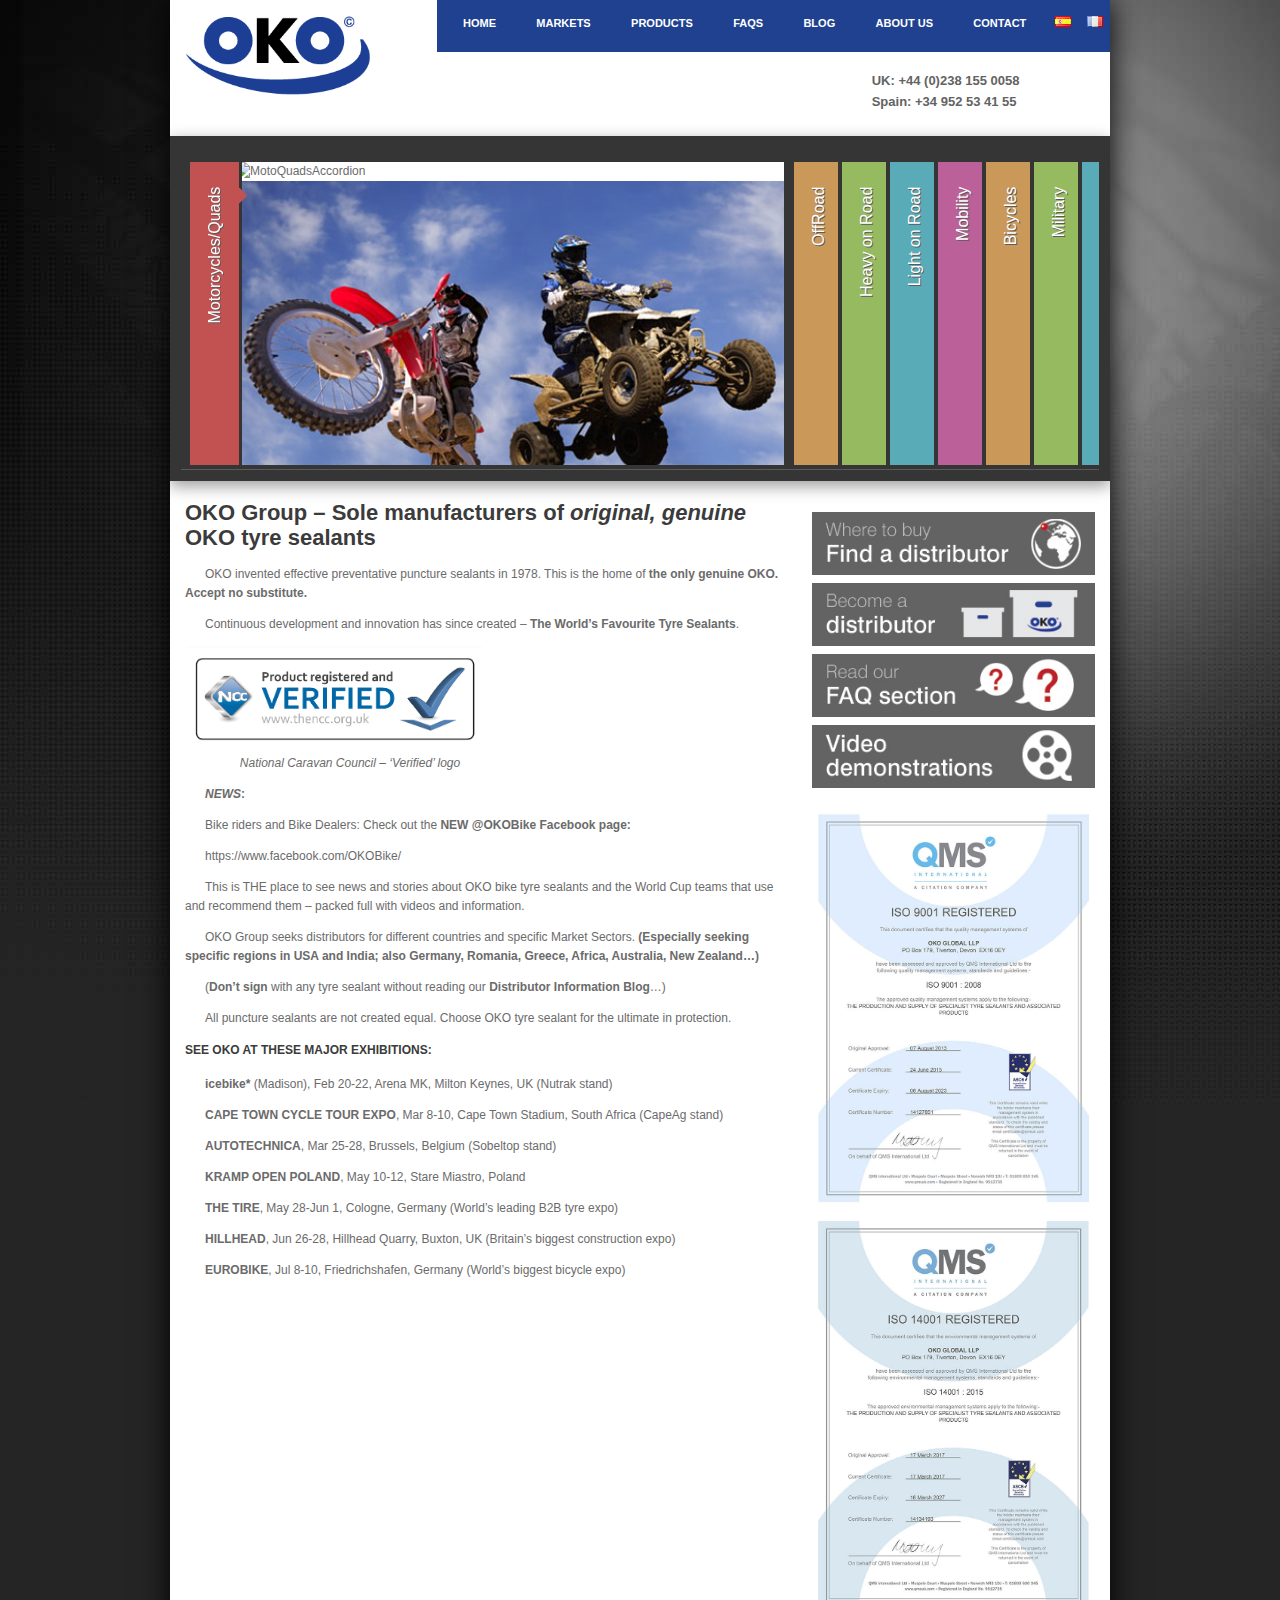
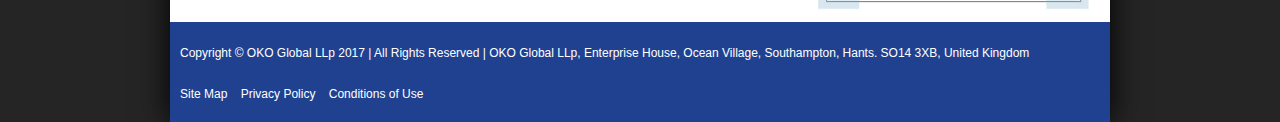
==== commit 110b909c: "Merge branch 'master' of https://github.com/krishna1234/oko_portfolio" ====
--- a/index.html
+++ b/index.html
@@ -10,7 +10,7 @@
 
     <!-- Bootstrap -->
     <link href="css/bootstrap.min.css" rel="stylesheet">
-    <link href="css/liteAccordion.css" rel="stylesheet">
+    <link href="css/liteaccordion.css" rel="stylesheet">
     <link href="css/custom.css" rel="stylesheet">
     <link href="css/larks.css" rel="stylesheet">
 
--- a/css/liteaccordion.css
+++ b/css/liteaccordion.css
@@ -0,0 +1,482 @@
+@charset 'utf-8';
+
+/*************************************************!
+*
+*   project:    liteAccordion - a horizontal accordion plugin for jQuery
+*   author:     Nicola Hibbert
+*   url:        http://nicolahibbert.com/liteaccordion-v2/
+*   demo:       http://www.nicolahibbert.com/demo/liteAccordion/
+*
+*   Version:    2.1.1
+*   Copyright:  (c) 2010-2012 Nicola Hibbert
+*   Licence:    MIT
+*
+**************************************************/
+
+
+/****************************************** Core */
+
+.liteAccordion {
+    text-align: left;
+    font: 'Helvetica Neue', Verdana, Arial, sans-serif;
+    -webkit-tap-highlight-color: transparent
+}
+
+.liteAccordion>ol {
+    position: relative;
+    overflow: hidden;
+    height: 100%;
+    margin: 0;
+    padding: 0;
+    list-style-type: none
+}
+
+.liteAccordion .slide>h2 {
+    color: black;
+    font-size: 16px;
+    font-weight: normal;
+    margin: 0;
+    z-index: 100;
+    position: absolute;
+    top: 0;
+    left: 0;
+    -webkit-backface-visibility: hidden;
+    /* fixes chrome bug */
+    -webkit-transform: translateX(-100%) rotate(-90deg);
+    -webkit-transform-origin: right top;
+    -moz-transform: translateX(-100%) rotate(-90deg);
+    -moz-transform-origin: right top;
+    -o-transform: translateX(-100%) rotate(-90deg);
+    -o-transform-origin: right top;
+    transform: translateX(-100%) rotate(-90deg);
+    transform-origin: right top;
+}
+
+.liteAccordion .slide>h2 span {
+    display: block;
+    padding-right: 8%;
+    text-align: right;
+    height: 90%;
+    margin-top: 5px;
+    -webkit-user-select: none;
+    -khtml-user-select: none;
+    -moz-user-select: none;
+    -ms-user-select: none;
+    user-select: none;
+}
+
+.liteAccordion .slide>h2 b {
+    display: inline-block;
+    position: absolute;
+    top: 13%;
+    left: 10%;
+    text-align: center;
+    -webkit-transform: rotate(90deg);
+    -moz-transform: rotate(90deg);
+    -o-transform: rotate(90deg);
+    transform: rotate(90deg);
+}
+
+.liteAccordion .slide>h2:hover {
+    cursor: pointer
+}
+
+.liteAccordion .slide>div {
+    height: 100%;
+    position: absolute;
+    top: 0;
+    z-index: 10;
+    overflow: hidden;
+    background: white
+}
+
+.liteAccordion .ap-caption {
+    padding: 10px 15px;
+    position: absolute;
+    bottom: 20px;
+    right: 30px;
+    z-index: 3;
+    background: black;
+    background: rgba(0, 0, 0, 0.7);
+    color: white;
+    -webkit-border-radius: 4px;
+    -moz-border-radius: 4px;
+    border-radius: 4px
+}
+
+.liteAccordion noscript p {
+    padding: 10px;
+    margin: 0;
+    background: white
+}
+
+
+/****************************************** Basic */
+
+.liteAccordion.basic .slide>h2 {
+    background: #333;
+    color: white;
+    line-height: 225%
+}
+
+
+/****************************************** Dark */
+
+.liteAccordion.dark {
+    border: 9px solid #353535;
+    border-bottom-width: 8px;
+    padding: 5px 5px 6px 0;
+    background: #030303;
+    -webkit-box-shadow: 0 -1px 0 #5b5b5b inset, 0 5px 15px rgba(0, 0, 0, 0.4);
+    -moz-box-shadow: 0 -1px 0 #5b5b5b inset, 0 5px 15px rgba(0, 0, 0, 0.4);
+    -ms-box-shadow: 0 -1px 0 #5b5b5b inset, 0 5px 15px rgba(0, 0, 0, 0.4);
+    -o-box-shadow: 0 -1px 0 #5b5b5b inset, 0 5px 15px rgba(0, 0, 0, 0.4);
+    box-shadow: 0 -1px 0 #5b5b5b inset, 0 5px 15px rgba(0, 0, 0, 0.4);
+}
+
+.liteAccordion.dark .slide>h2 {
+    background: #030303;
+    text-shadow: 0 -1px 0 #030303;
+    line-height: 265%
+}
+
+.liteAccordion.dark .slide>h2 span {
+    background: #353535;
+    color: white
+}
+
+.liteAccordion.dark .slide>h2 b {
+    background: #353535;
+    color: #030303;
+    text-shadow: -1px 1px 0 #5b5b5b
+}
+
+.liteAccordion.dark .slide>h2.selected span,
+.liteAccordion.dark .slide>h2.selected span:hover {
+    background: #353535;
+    background: -moz-linear-gradient(left, #353535 0%, #555555 100%);
+    background: -webkit-gradient(linear, left top, right top, color-stop(0%, #353535), color-stop(100%, #555555));
+    background: -webkit-linear-gradient(left, #353535 0%, #555555 100%);
+    background: -o-linear-gradient(left, #353535 0%, #555555 100%);
+    background: -ms-linear-gradient(left, #353535 0%, #555555 100%);
+    background: linear-gradient(left, #353535 0%, #555555 100%);
+    filter: progid: DXImageTransform.Microsoft.gradient( startColorstr='#353535', endColorstr='#555555', GradientType=1);
+}
+
+.liteAccordion.dark .slide>h2.selected b {
+    background: #383838;
+    background: -moz-linear-gradient(top, #3a3a3a 0%, #363636 100%);
+    background: -webkit-gradient(linear, left top, left bottom, color-stop(0%, #3a3a3a), color-stop(100%, #363636));
+    background: -webkit-linear-gradient(top, #3a3a3a 0%, #363636 100%);
+    background: -o-linear-gradient(top, #3a3a3a 0%, #363636 100%);
+    background: -ms-linear-gradient(top, #3a3a3a 0%, #363636 100%);
+    background: linear-gradient(top, #3a3a3a 0%, #363636 100%);
+}
+
+.liteAccordion.dark .slide>div {
+    background: #030303;
+    margin-left: 5px
+}
+
+
+/***************************************** Light */
+
+.liteAccordion.light {
+    border: 9px solid white;
+    border-bottom-width: 8px;
+    padding: 5px 5px 6px 0;
+    background: #a0a0a0;
+    -webkit-box-shadow: -1px -1px 0 #c0c0c0, 1px 1px 0 #c0c0c0, 0 5px 15px rgba(0, 0, 0, 0.4);
+    -moz-box-shadow: -1px -1px 0 #c0c0c0, 1px 1px 0 #c0c0c0, 0 5px 15px rgba(0, 0, 0, 0.4);
+    -ms-box-shadow: -1px -1px 0 #c0c0c0, 1px 1px 0 #c0c0c0, 0 5px 15px rgba(0, 0, 0, 0.4);
+    -o-box-shadow: -1px -1px 0 #c0c0c0, 1px 1px 0 #c0c0c0, 0 5px 15px rgba(0, 0, 0, 0.4);
+    box-shadow: -1px -1px 0 #c0c0c0, 1px 1px 0 #c0c0c0, 0 5px 15px rgba(0, 0, 0, 0.4);
+}
+
+.liteAccordion.light .slide>h2 {
+    background: #a0a0a0;
+    text-shadow: 0 -1px 0 white;
+    line-height: 265%
+}
+
+.liteAccordion.light .slide>h2 span {
+    background: #fcfcfc;
+    background: -moz-linear-gradient(left, #fcfcfc 0%, #ededed 100%);
+    background: -webkit-gradient(linear, left top, right top, color-stop(0%, #fcfcfc), color-stop(100%, #ededed));
+    background: -webkit-linear-gradient(left, #fcfcfc 0%, #ededed 100%);
+    background: -o-linear-gradient(left, #fcfcfc 0%, #ededed 100%);
+    background: -ms-linear-gradient(left, #fcfcfc 0%, #ededed 100%);
+    background: linear-gradient(left, #fcfcfc 0%, #ededed 100%);
+    filter: progid: DXImageTransform.Microsoft.gradient( startColorstr='#fcfcfc', endColorstr='#ededed', GradientType=1);
+    -webkit-box-shadow: -1px -1px 0 #909090 inset, 1px 1px 0 #909090 inset;
+    -moz-box-shadow: -1px -1px 0 #909090 inset, 1px 1px 0 #909090 inset;
+    -o-box-shadow: -1px -1px 0 #909090 inset, 1px 1px 0 #909090 inset;
+    box-shadow: -1px -1px 0 #909090 inset, 1px 1px 0 #909090 inset;
+    color: #909090;
+}
+
+.liteAccordion.light .slide>h2 b {
+    background: #ffffff;
+    color: #909090;
+    text-shadow: -1px 1px 0 white
+}
+
+.liteAccordion.light .slide>h2.selected span,
+.liteAccordion.light .slide h2.selected span:hover,
+.liteAccordion.light .slide>h2.selected b {
+    background: #ffffff
+}
+
+.liteAccordion.light .slide>div {
+    background: #a0a0a0;
+    margin-left: 5px
+}
+
+
+/**************************************** Stitch */
+
+.liteAccordion.stitch {
+    position: relative;
+    padding: 5px 0 5px 5px;
+    border: 11px solid #353535;
+    background: #353535;
+    -webkit-box-shadow: 0 -1px 0 #5b5b5b inset, 0 5px 15px rgba(0, 0, 0, 0.4);
+    -moz-box-shadow: 0 -1px 0 #5b5b5b inset, 0 5px 15px rgba(0, 0, 0, 0.4);
+    -o-box-shadow: 0 -1px 0 #5b5b5b inset, 0 5px 15px rgba(0, 0, 0, 0.4);
+    box-shadow: 0 -1px 0 #5b5b5b inset, 0 5px 15px rgba(0, 0, 0, 0.4);
+}
+
+.liteAccordion.stitch:before {
+    content: '';
+    width: 100%;
+    height: 100%;
+    position: absolute;
+    top: -9px;
+    left: -9px;
+    background: #353535;
+    border: 9px solid transparent;
+    -webkit-border-image: url('bg_stitch.png') 9 repeat;
+    -moz-border-image: url('bg_stitch.png') 9 repeat;
+    -o-border-image: url('bg_stitch.png') 9 repeat;
+    border-image: url('bg_stitch.png') 9 repeat;
+}
+
+.liteAccordion.stitch .slide>h2 {
+    background: #353535
+}
+
+.liteAccordion.stitch .slide>h2 span {
+    height: auto;
+    padding-right: 5%;
+    color: white;
+    text-shadow: -1px 1px 0 #5b5b5b;
+    border: 9px solid transparent;
+    background-image: url('bg_noise.png');
+    margin-top: 0;
+    -webkit-border-image: url('bg_stitch.png') 9 repeat;
+    -moz-border-image: url('bg_stitch.png') 9 repeat;
+    -o-border-image: url('bg_stitch.png') 9 repeat;
+    border-image: url('bg_stitch.png') 9 repeat;
+}
+
+.liteAccordion.stitch .slide>h2.selected:after {
+    content: '';
+    display: block;
+    height: 11px;
+    width: 11px;
+    position: absolute;
+    bottom: -3px;
+    right: 38px;
+    -webkit-transform: rotate(45deg);
+    -moz-transform: rotate(45deg);
+    -o-transform: rotate(45deg);
+    transform: rotate(45deg);
+    -ms-filter: "progid:DXImageTransform.Microsoft.BasicImage(rotation=2)";
+    filter: progid: DXImageTransform.Microsoft.BasicImage(rotation=2);
+    border: 9px solid transparent;
+    border-top: 0;
+    border-left: 0;
+    -webkit-border-image: url('bg_stitch.png') 9 repeat;
+    -moz-border-image: url('bg_stitch.png') 9 repeat;
+    -o-border-image: url('bg_stitch.png') 9 repeat;
+    border-image: url('bg_stitch.png') 9 repeat;
+    background-image: url('bg_noise.png');
+}
+
+.liteAccordion.stitch .slide:nth-child(1)>h2 span,
+.liteAccordion.stitch .slide:nth-child(1)>h2:after {
+    background-color: #c25252
+}
+
+.liteAccordion.stitch .slide:nth-child(2)>h2 span,
+.liteAccordion.stitch .slide:nth-child(2)>h2:after {
+    background-color: #ca9859
+}
+
+.liteAccordion.stitch .slide:nth-child(3)>h2 span,
+.liteAccordion.stitch .slide:nth-child(3)>h2:after {
+    background-color: #96ba5f
+}
+
+.liteAccordion.stitch .slide:nth-child(4)>h2 span,
+.liteAccordion.stitch .slide:nth-child(4)>h2:after {
+    background-color: #59abb7
+}
+
+.liteAccordion.stitch .slide:nth-child(5)>h2 span,
+.liteAccordion.stitch .slide:nth-child(5)>h2:after {
+    background-color: #bb6098
+}
+
+.liteAccordion.stitch .slide:nth-child(6)>h2 span,
+.liteAccordion.stitch .slide:nth-child(6)>h2:after {
+    background-color: #ca9859
+}
+
+.liteAccordion.stitch .slide:nth-child(7)>h2 span,
+.liteAccordion.stitch .slide:nth-child(7)>h2:after {
+    background-color: #96ba5f
+}
+
+.liteAccordion.stitch .slide:nth-child(8)>h2 span,
+.liteAccordion.stitch .slide:nth-child(8)>h2:after {
+    background-color: #59abb7
+}
+
+.liteAccordion.stitch .slide>h2 b {
+    top: 19%;
+    color: white;
+    text-shadow: 1px 1px 0 #5b5b5b
+}
+
+.liteAccordion.stitch .slide>div {
+    margin-right: 6px
+}
+
+.liteAccordion.stitch.rounded>ol {
+    -webkit-border-radius: 0;
+    -moz-border-radius: 0;
+    -ms-border-radius: 0;
+    border-radius: 0
+}
+
+
+/*************************************** Rounded */
+
+.liteAccordion.rounded,
+.rounded>ol {
+    -webkit-border-radius: 6px;
+    -moz-border-radius: 6px;
+    -ms-border-radius: 6px;
+    border-radius: 6px
+}
+
+.liteAccordion.rounded .slide>h2 span {
+    -webkit-border-radius: 4px;
+    -moz-border-radius: 4px;
+    -ms-border-radius: 4px;
+    border-radius: 4px
+}
+
+
+/******************************************** IE */
+
+
+/* stitch */
+
+.liteAccordion.ie.stitch .slide>h2 {
+    line-height: 265%
+}
+
+.liteAccordion.ie.stitch .slide>h2 span {
+    height: 89%;
+    padding-right: 8%
+}
+
+.liteAccordion.ie.stitch .slide>h2.selected:after {
+    display: none
+}
+
+.liteAccordion.ie.stitch .slide-0>h2 span {
+    background-color: #c25252
+}
+
+.liteAccordion.ie.stitch .slide-1>h2 span {
+    background-color: #ca9859
+}
+
+.liteAccordion.ie.stitch .slide-2>h2 span {
+    background-color: #96ba5f
+}
+
+.liteAccordion.ie.stitch .slide-3>h2 span {
+    background-color: #59abb7
+}
+
+.liteAccordion.ie.stitch .slide-4>h2 span {
+    background-color: #bb6098
+}
+
+
+/* transforms */
+
+.liteAccordion.ie7 .slide>h2 {
+    filter: progid: DXImageTransform.Microsoft.BasicImage(rotation=3)
+}
+
+.liteAccordion.ie7 .slide>h2 b {
+    filter: progid: DXImageTransform.Microsoft.BasicImage(rotation=1)
+}
+
+.liteAccordion.ie8 .slide>h2 {
+    filter: none;
+    -ms-filter: "progid:DXImageTransform.Microsoft.BasicImage(rotation=3)";
+    -ms-transform: none
+}
+
+.liteAccordion.ie8 .slide>h2 b {
+    filter: none;
+    -ms-filter: "progid:DXImageTransform.Microsoft.BasicImage(rotation=1)";
+    -ms-transform: none
+}
+
+.liteAccordion.ie9 .slide>h2 {
+    filter: none;
+    -ms-filter: none;
+    -ms-transform: translateX(-100%) rotate(-90deg);
+    -ms-transform-origin: right top
+}
+
+.liteAccordion.ie9 .slide>h2 b {
+    filter: none;
+    -ms-filter: none;
+    -ms-transform: rotate(90deg)
+}
+
+
+/* misc */
+
+.liteAccordion.ie .slide>h2 b {
+    top: 36%;
+    left: 5%
+}
+
+.liteAccordion.ie.dark .slide>h2 b,
+.liteAccordion.ie.light .slide>h2 b {
+    top: 44%
+}
+
+.liteAccordion.ie9.dark .slide>h2.selected span,
+.liteAccordion.ie9.dark .slide>h2.selected span:hover,
+.liteAccordion.light .slide>h2 span {
+    filter: none
+}
+
+.liteAccordion.ie9.stitch {
+    box-shadow: 0 5px 15px rgba(0, 0, 0, 0.4);
+}
+
+.liteAccordion.ie9.stitch .slide>h2 b {
+    top: 0;
+    left: 10%
+}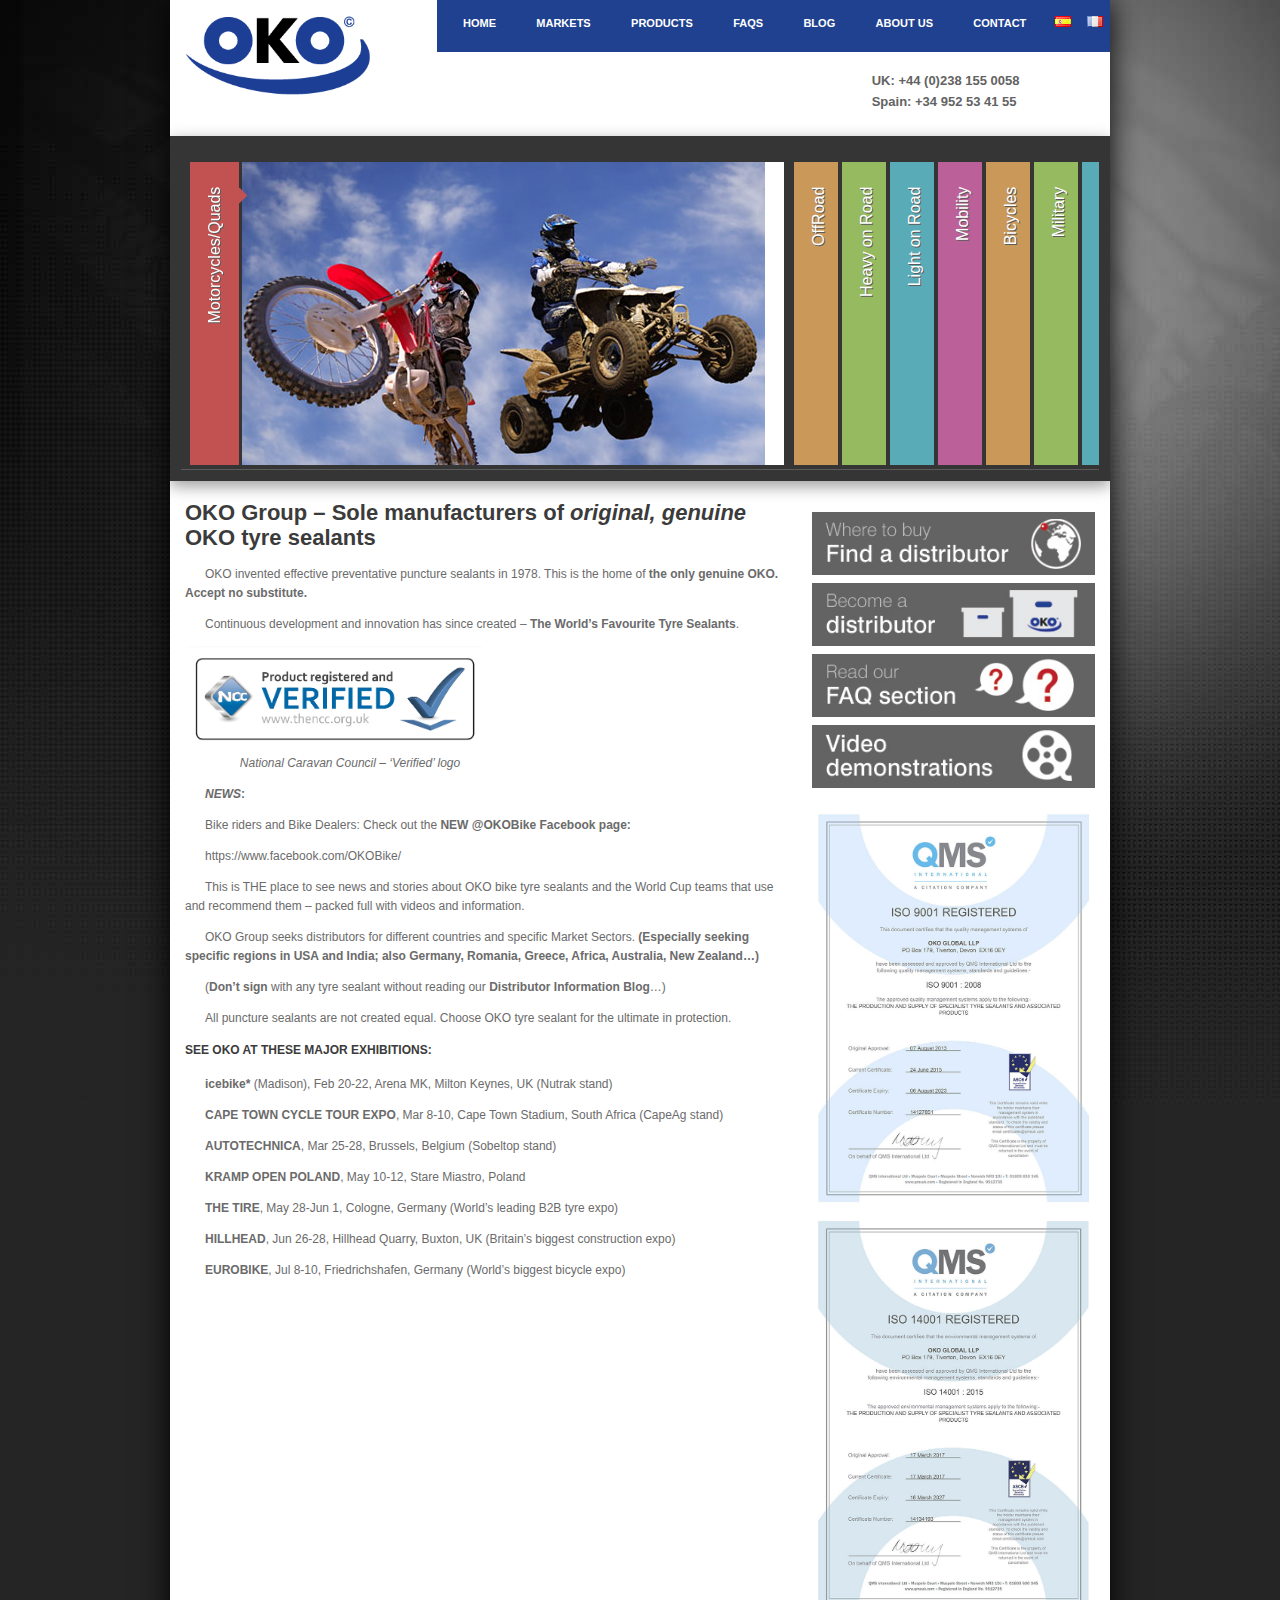
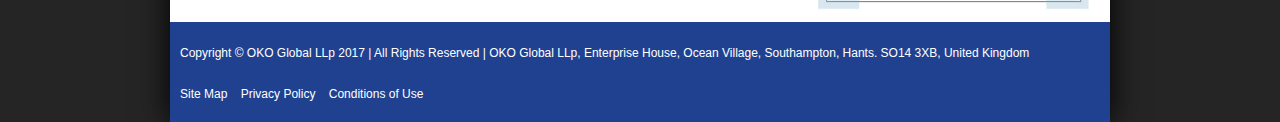
==== commit 8b1dd7aa: "adding other internal pages" ====
--- a/index.html
+++ b/index.html
@@ -109,16 +109,15 @@
                 <li>
                     <h2><span>Motorcycles/Quads</span></h2>
                     <div>
-                        <a href="http://www.oko.com/markets/motorcycles-quads-2">
-                            <img class="alignnone size-medium wp-image-453" src="http://www.oko.com/wp-content/uploads/2013/12/MotorcyclesQuadsAccordion.jpg" alt="MotoQuadsAccordion"></a><img class="img-responsive" src="images/MotorcyclesQuadsAccordion.jpg"
-                            alt="MotoQuadsAccordion" style="width:100%;">
+                        <a href="motorcycles-quads-2.html">
+                            <img class="alignnone size-medium wp-image-453" src="images/MotorcyclesQuadsAccordion.jpg" alt="MotoQuadsAccordion"></a><img class="img-responsive" src="images/MotorcyclesQuadsAccordion.jpg" alt="MotoQuadsAccordion" style="width:100%;">
                         </a>
                     </div>
                 </li>
                 <li>
                     <h2><span>OffRoad</span></h2>
                     <div>
-                        <a href="http://www.oko.com/markets/motorcycles-quads-2">
+                        <a href="off-road-and-all-terrain.html">
                             <img class="img-responsive" src="images/OffRoadConstructionA.jpg" alt="OffRoadConstructionA" style="width:100%;">
                         </a>
                     </div>
@@ -126,27 +125,51 @@
                 </li>
                 <li>
                     <h2><span>Heavy on Road</span></h2>
-                    <div><img class="img-responsive" src="images/OnRoadHeavyHome.jpg" alt="OnRoadHeavyHome" style="width:100%;"></div>
+                    <div>
+                        <a href="trucks-coaches-hgv.html">
+                            <img class="img-responsive" src="images/OnRoadHeavyHome.jpg" alt="OnRoadHeavyHome" style="width:100%;">
+                        </a>
+                    </div>
                 </li>
                 <li>
                     <h2><span>Light on Road</span></h2>
-                    <div><img class="img-responsive" src="images/LightonRoadAccordion.jpg" alt="LightonRoadAccordion" style="width:100%;"></div>
+                    <div>
+                        <a href="light-on-road.html">
+                            <img class="img-responsive" src="images/LightonRoadAccordion.jpg" alt="LightonRoadAccordion" style="width:100%;">
+                        </a>
+                    </div>
                 </li>
                 <li>
                     <h2><span>Mobility</span></h2>
-                    <div><img class="img-responsive" src="images/mobility.jpg" alt="mobility" style="width:100%;"></div>
+                    <div>
+                        <a href="mobility.html">
+                            <img class="img-responsive" src="images/mobility.jpg" alt="mobility" style="width:100%;">
+                        </a>
+                    </div>
                 </li>
                 <li>
                     <h2><span>Bicycles</span></h2>
-                    <div><img class="img-responsive" src="images/bikeAccordion.png" alt="bikeAccordion" style="width:100%;"></div>
+                    <div>
+                        <a href="bicycles.html">
+                            <img class="img-responsive" src="images/bikeAccordion.png" alt="bikeAccordion" style="width:100%;">
+                        </a>
+                    </div>
                 </li>
                 <li>
                     <h2><span>Military</span></h2>
-                    <div><img class="img-responsive" src="images/military-banner.gif" alt="military-banner" style="width:100%;"></div>
+                    <div>
+                        <a href="military.html">
+                            <img class="img-responsive" src="images/military-banner.gif" alt="military-banner" style="width:100%;">
+                        </a>
+                    </div>
                 </li>
                 <li>
                     <h2><span>Product Range</span></h2>
-                    <div><img class="img-responsive" src="images/OKORangeAccordion.jpg" alt="OKORangeAccordion" style="width:100%;"></div>
+                    <div>
+                        <a href="products.html">
+                            <img class="img-responsive" src="images/OKORangeAccordion.jpg" alt="OKORangeAccordion" style="width:100%;">
+                        </a>
+                    </div>
                 </li>
             </ol>
             <noscript>
